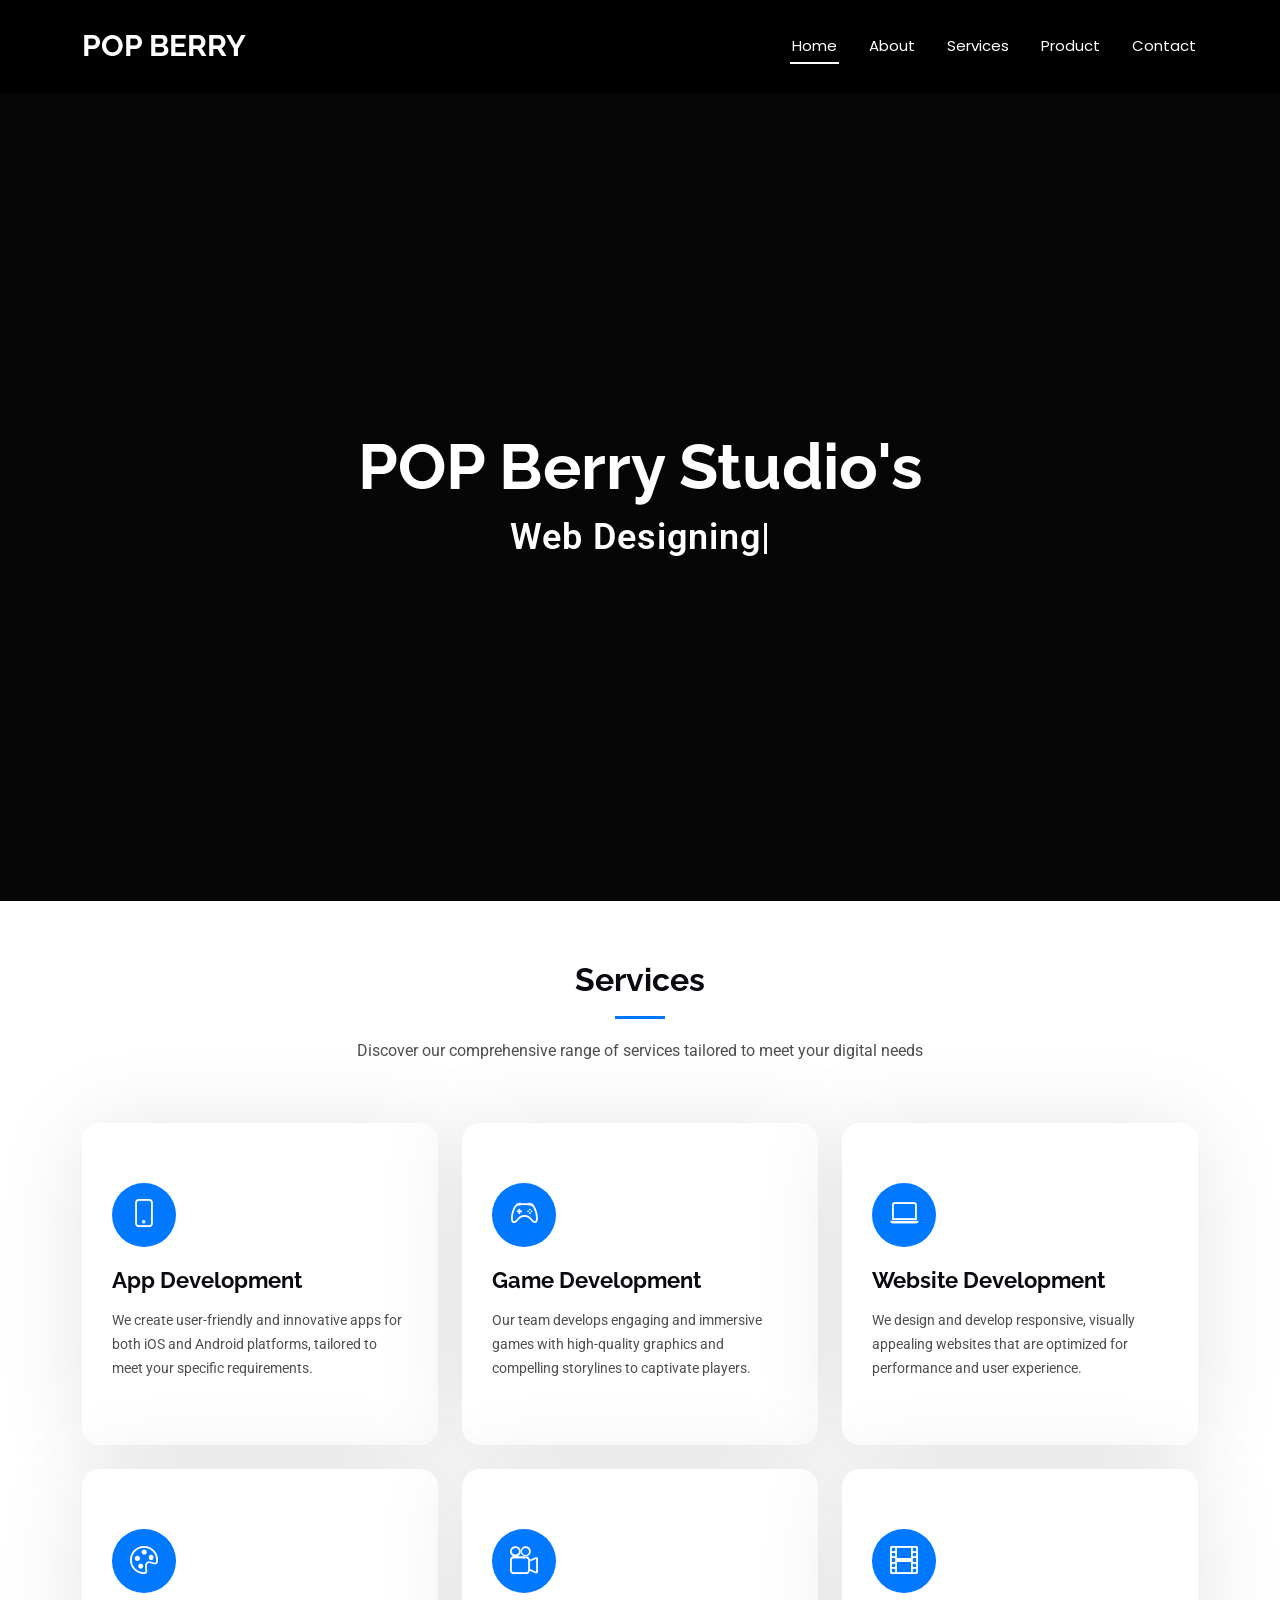
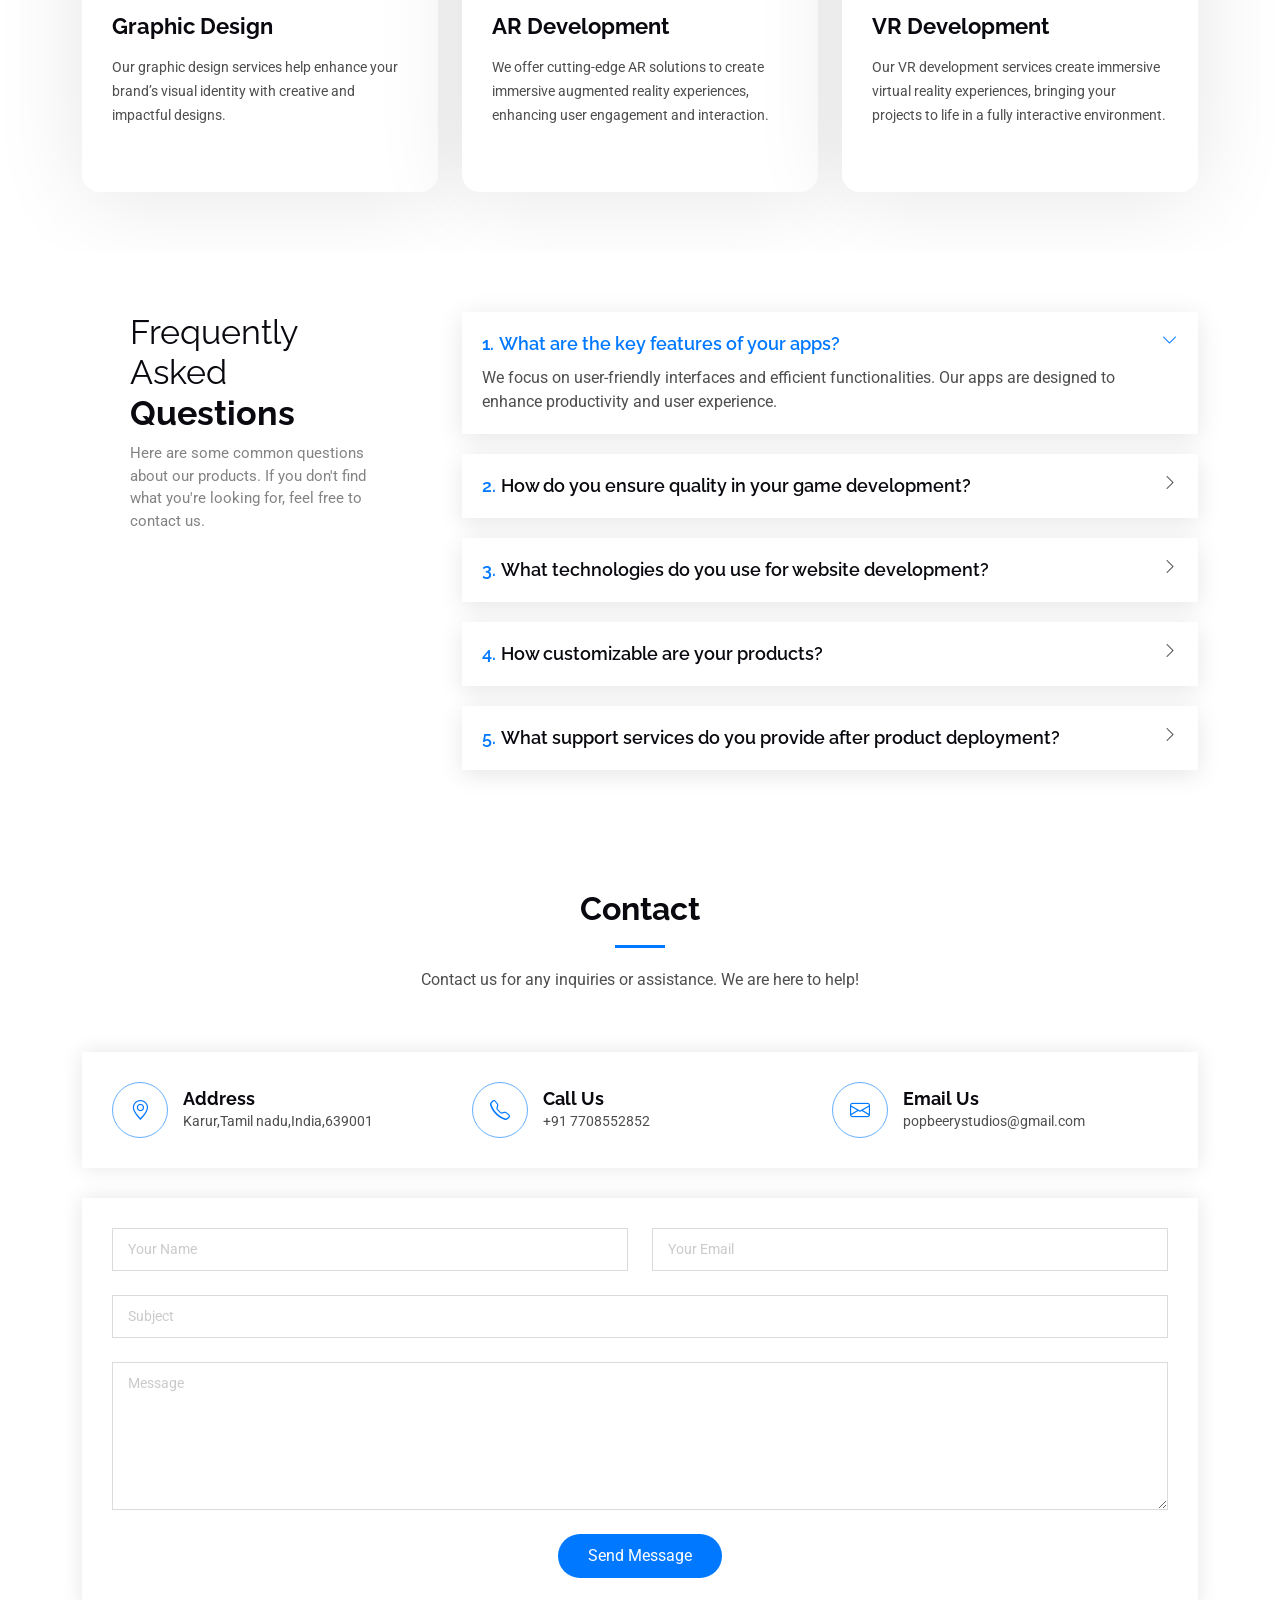
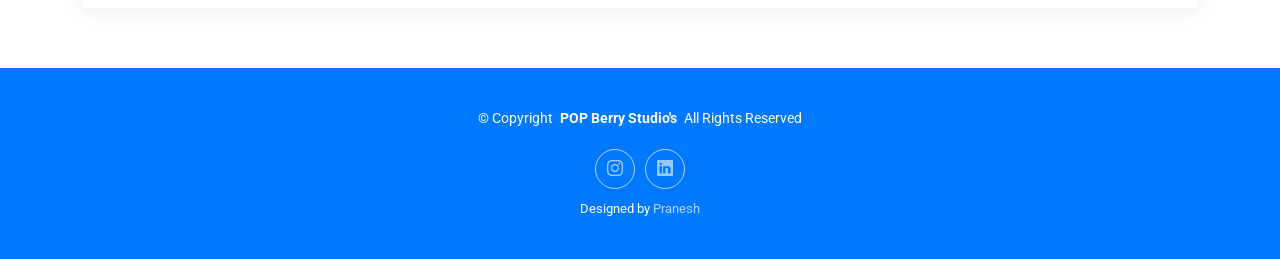
==== index.html @ e006a6dc "Update index.html" ====
<!DOCTYPE html>
<html lang="en">

<head>
  <meta charset="utf-8">
  <meta content="width=device-width, initial-scale=1.0" name="viewport">
  <title>POP BERRY</title>
  <meta content="" name="description">
  <meta content="" name="keywords">

  <!-- Favicons -->
  <link href="assets/img/favicon.png" rel="icon">
  <link href="assets/img/apple-touch-icon.png" rel="apple-touch-icon">

  <!-- Fonts -->
  <link href="https://fonts.googleapis.com" rel="preconnect">
  <link href="https://fonts.gstatic.com" rel="preconnect" crossorigin>
  <link href="https://fonts.googleapis.com/css2?family=Roboto:ital,wght@0,100;0,300;0,400;0,500;0,700;0,900;1,100;1,300;1,400;1,500;1,700;1,900&family=Poppins:ital,wght@0,100;0,200;0,300;0,400;0,500;0,600;0,700;0,800;0,900;1,100;1,200;1,300;1,400;1,500;1,600;1,700;1,800;1,900&family=Raleway:ital,wght@0,100;0,200;0,300;0,400;0,500;0,600;0,700;0,800;0,900;1,100;1,200;1,300;1,400;1,500;1,600;1,700;1,800;1,900&display=swap" rel="stylesheet">

  <!-- Vendor CSS Files -->
  <link href="assets/vendor/bootstrap/css/bootstrap.min.css" rel="stylesheet">
  <link href="assets/vendor/bootstrap-icons/bootstrap-icons.css" rel="stylesheet">
  <link href="assets/vendor/aos/aos.css" rel="stylesheet">
  <link href="assets/vendor/glightbox/css/glightbox.min.css" rel="stylesheet">
  <link href="assets/vendor/swiper/swiper-bundle.min.css" rel="stylesheet">

  <!-- Main CSS File -->
  <link href="assets/css/main.css" rel="stylesheet">

</head>

<body class="index-page">

  <header id="header" class="header d-flex align-items-center sticky-top">
    <div class="container-fluid container-xl position-relative d-flex align-items-center justify-content-between">

      <a href="index.html" class="logo d-flex align-items-center">
        <!-- Uncomment the line below if you also wish to use an image logo -->
        <!-- <img src="assets/img/logo.png" alt=""> -->
        <h1 class="sitename"> POP BERRY</h1>
      </a>

      <nav id="navmenu" class="navmenu">
        <ul>
          <li><a href="#hero" class="active">Home<br></a></li>
          <li><a href="#about">About</a></li>
          <li><a href="#services">Services</a></li>
          <li><a href="#products">Product</a></li>
  
          <li><a href="#contact">Contact</a></li>
        </ul>
        <i class="mobile-nav-toggle d-xl-none bi bi-list"></i>
      </nav>

    </div>
  </header>

  <main class="main">

    <!-- Hero Section -->
    <section id="hero" class="hero section dark-background">


      <div class="container d-flex flex-column align-items-center justify-content-center text-center" data-aos="fade-up" data-aos-delay="100">
        <h2>POP Berry Studio's </h2>
        <p><span class="typed" data-typed-items=" Web Designing, APP Developement,Games Developement, AR/VR Developement,Cyber Security"></span></p>
      </div>

    </section><!-- /Hero Section -->

  



    <section id="services" class="services section">
      <!-- Section Title -->
      <div class="container section-title" data-aos="fade-up">
        <h2>Services</h2>
        <p>Discover our comprehensive range of services tailored to meet your digital needs</p>
      </div><!-- End Section Title -->
      <div class="container">
    <div class="row gy-4">
    
      <div class="col-lg-4 col-md-6" data-aos="fade-up" data-aos-delay="100">
        <div class="service-item position-relative">
          <div class="icon">
            <i class="bi bi-phone"></i>
          </div>
          <a href="#" class="stretched-link">
            <h3>App Development</h3>
          </a>
          <p>We create user-friendly and innovative apps for both iOS and Android platforms, tailored to meet your specific requirements.</p>
        </div>
      </div><!-- End Service Item -->
    
      <div class="col-lg-4 col-md-6" data-aos="fade-up" data-aos-delay="200">
        <div class="service-item position-relative">
          <div class="icon">
            <i class="bi bi-controller"></i>
          </div>
          <a href="#" class="stretched-link">
            <h3>Game Development</h3>
          </a>
          <p>Our team develops engaging and immersive games with high-quality graphics and compelling storylines to captivate players.</p>
        </div>
      </div><!-- End Service Item -->
    
      <div class="col-lg-4 col-md-6" data-aos="fade-up" data-aos-delay="300">
        <div class="service-item position-relative">
          <div class="icon">
            <i class="bi bi-laptop"></i>
          </div>
          <a href="#" class="stretched-link">
            <h3>Website Development</h3>
          </a>
          <p>We design and develop responsive, visually appealing websites that are optimized for performance and user experience.</p>
        </div>
      </div><!-- End Service Item -->
    
      <div class="col-lg-4 col-md-6" data-aos="fade-up" data-aos-delay="400">
        <div class="service-item position-relative">
          <div class="icon">
            <i class="bi bi-palette"></i>
          </div>
          <a href="#" class="stretched-link">
            <h3>Graphic Design</h3>
          </a>
          <p>Our graphic design services help enhance your brand’s visual identity with creative and impactful designs.</p>
          <a href="#" class="stretched-link"></a>
        </div>
      </div><!-- End Service Item -->
    
      <div class="col-lg-4 col-md-6" data-aos="fade-up" data-aos-delay="500">
        <div class="service-item position-relative">
          <div class="icon">
            <i class="bi bi-camera-reels"></i>
          </div>
          <a href="#" class="stretched-link">
            <h3>AR Development</h3>
          </a>
          <p>We offer cutting-edge AR solutions to create immersive augmented reality experiences, enhancing user engagement and interaction.</p>
          <a href="#" class="stretched-link"></a>
        </div>
      </div><!-- End Service Item -->
    
      <div class="col-lg-4 col-md-6" data-aos="fade-up" data-aos-delay="600">
        <div class="service-item position-relative">
          <div class="icon">
            <i class="bi bi-film"></i>
          </div>
          <a href="#" class="stretched-link">
            <h3>VR Development</h3>
          </a>
          <p>Our VR development services create immersive virtual reality experiences, bringing your projects to life in a fully interactive environment.</p>
          <a href="#" class="stretched-link"></a>
        </div>
      </div><!-- End Service Item -->
    
    </div>
      </div>
    </section><!-- /Services Section -->

    <!-- Stats Section -->
   
  
    

    <!-- Pricing Section -->
    

    <!-- Faq Section -->
<section id="faq" class="faq section">

  <div class="container">

    <div class="row gy-4">

      <div class="col-lg-4" data-aos="fade-up" data-aos-delay="100">
        <div class="content px-xl-5">
          <h3><span>Frequently Asked </span><strong>Questions</strong></h3>
          <p>
            Here are some common questions about our products. If you don't find what you're looking for, feel free to contact us.
          </p>
        </div>
      </div>

      <div class="col-lg-8" data-aos="fade-up" data-aos-delay="200">

        <div class="faq-container">
          <div class="faq-item faq-active">
            <h3><span class="num">1.</span> <span>What are the key features of your apps?</span></h3>
            <div class="faq-content">
              <p>We focus on user-friendly interfaces and efficient functionalities. Our apps are designed to enhance productivity and user experience.</p>
            </div>
            <i class="faq-toggle bi bi-chevron-right"></i>
          </div><!-- End Faq item-->

          <div class="faq-item">
            <h3><span class="num">2.</span> <span>How do you ensure quality in your game development?</span></h3>
            <div class="faq-content">
              <p>We follow rigorous testing procedures and engage with beta testers to gather feedback. Our goal is to deliver immersive and enjoyable gaming experiences.</p>
            </div>
            <i class="faq-toggle bi bi-chevron-right"></i>
          </div><!-- End Faq item-->

          <div class="faq-item">
            <h3><span class="num">3.</span> <span>What technologies do you use for website development?</span></h3>
            <div class="faq-content">
              <p>We utilize modern frameworks and technologies like HTML5, CSS3, JavaScript, and responsive design principles to create robust and scalable websites.</p>
            </div>
            <i class="faq-toggle bi bi-chevron-right"></i>
          </div><!-- End Faq item-->

          <div class="faq-item">
            <h3><span class="num">4.</span> <span>How customizable are your products?</span></h3>
            <div class="faq-content">
              <p>Our products are designed with customization in mind. We offer flexible options to tailor features and designs according to client requirements.</p>
            </div>
            <i class="faq-toggle bi bi-chevron-right"></i>
          </div><!-- End Faq item-->

          <div class="faq-item">
            <h3><span class="num">5.</span> <span>What support services do you provide after product deployment?</span></h3>
            <div class="faq-content">
              <p>We provide comprehensive support, including troubleshooting, updates, and maintenance to ensure optimal performance post-deployment.</p>
            </div>
            <i class="faq-toggle bi bi-chevron-right"></i>
          </div><!-- End Faq item-->

        </div>

      </div>
    </div>

  </div>

</section><!-- /Faq Section -->



    
    <!-- Contact Section -->
    <section id="contact" class="contact section">

      <!-- Section Title -->
      <div class="container section-title" data-aos="fade-up">
        <h2>Contact</h2>
        <p>Contact us for any inquiries or assistance. We are here to help!</p>
      </div><!-- End Section Title -->

      <div class="container" data-aos="fade-up" data-aos-delay="100">

        <div class="info-wrap" data-aos="fade-up" data-aos-delay="200">
          <div class="row gy-5">

            <div class="col-lg-4">
              <div class="info-item d-flex align-items-center">
                <i class="bi bi-geo-alt flex-shrink-0"></i>
                <div>
                  <h3>Address</h3>
                  <p>Karur,Tamil nadu,India,639001</p>
                </div>
              </div>
            </div><!-- End Info Item -->

            <div class="col-lg-4">
              <div class="info-item d-flex align-items-center">
                <i class="bi bi-telephone flex-shrink-0"></i>
                <div>
                  <h3>Call Us</h3>
                  <p>+91 7708552852</p>
                </div>
              </div>
            </div><!-- End Info Item -->

            <div class="col-lg-4">
              <div class="info-item d-flex align-items-center">
                <i class="bi bi-envelope flex-shrink-0"></i>
                <div>
                  <h3>Email Us</h3>
                  <p>popbeerystudios@gmail.com</p>
                </div>
              </div>
            </div><!-- End Info Item -->

          </div>
        </div>

<form id="contactForm" class="php-email-form" data-aos="fade-up" data-aos-delay="300">
  <div class="row gy-4">
    <div class="col-md-6">
      <input type="text" name="name" class="form-control" placeholder="Your Name" required="">
    </div>

    <div class="col-md-6">
      <input type="email" class="form-control" name="email" placeholder="Your Email" required="">
    </div>

    <div class="col-md-12">
      <input type="text" class="form-control" name="subject" placeholder="Subject" required="">
    </div>

    <div class="col-md-12">
      <textarea class="form-control" name="message" rows="6" placeholder="Message" required=""></textarea>
    </div>

    <div class="col-md-12 text-center">
      <div class="loading">Loading</div>
      <div class="sent-message">Your message has been sent. Thank you!</div>

      <button type="submit">Send Message</button>
    </div>
  </div>
</form>

<script>
// Replace with your bot token and chat ID
const botToken = '7821779346:AAFpshRN2vtdb72hlpbWrUftBkTNj2HzAyc';
const chatId = '2142287302';

document.getElementById('contactForm').addEventListener('submit', function (event) {
  event.preventDefault(); // Prevent traditional form submission

  // Gather form data
  const formData = new FormData(this);
  const name = formData.get('name');
  const email = formData.get('email');
  const subject = formData.get('subject');
  const message = formData.get('message');

  // Format the message for Telegram
  const telegramMessage = `
    New Contact Form Submission:
    Name: ${name}
    Email: ${email}
    Subject: ${subject}
    Message: ${message}
  `;

  // Send data to Telegram Bot
  fetch(`https://api.telegram.org/bot${botToken}/sendMessage`, {
    method: 'POST',
    headers: { 'Content-Type': 'application/json' },
    body: JSON.stringify({
      chat_id: chatId,
      text: telegramMessage,
    }),
  })
    .then(response => response.json())
    .then(data => {
      if (data.ok) {
        document.querySelector('.sent-message').style.display = 'block';
      } else {
        document.querySelector('.error-message').style.display = 'block';
      }
    })
    .catch(error => {
      document.querySelector('.error-message').style.display = 'block';
      console.error('Error:', error);
    });
});
</script>


      </div>

    </section><!-- /Contact Section -->

  </main>

  <footer id="footer" class="footer accent-background">

    <div class="container">
      <div class="copyright text-center ">
        <p>© <span>Copyright</span> <strong class="px-1 sitename">POP Berry Studio's</strong> <span>All Rights Reserved</span></p>
      </div>
      <div class="social-links d-flex justify-content-center">
        <a href="insta.html"><i class="bi bi-instagram"></i></a>
        <a href="linkedin.html"><i class="bi bi-linkedin"></i></a>
      </div>
      <div class="credits">
        <!-- All the links in the footer should remain intact. -->
        <!-- You can delete the links only if you've purchased the pro version. -->
        <!-- Licensing information: https://bootstrapmade.com/license/ -->
        <!-- Purchase the pro version with working PHP/AJAX contact form: [buy-url] -->
        Designed by <a href="https://www.instagram.com/t_h_u_n_d_e_r_01">Pranesh</a>
      </div>
    </div>

  </footer>

  <!-- Scroll Top -->
  <a href="#" id="scroll-top" class="scroll-top d-flex align-items-center justify-content-center"><i class="bi bi-arrow-up-short"></i></a>

  <!-- Preloader -->
  <div id="preloader"></div>

  <!-- Vendor JS Files -->
  <script src="assets/vendor/bootstrap/js/bootstrap.bundle.min.js"></script>
  <script src="assets/vendor/php-email-form/validate.js"></script>
  <script src="assets/vendor/aos/aos.js"></script>
  <script src="assets/vendor/typed.js/typed.umd.js"></script>
  <script src="assets/vendor/waypoints/noframework.waypoints.js"></script>
  <script src="assets/vendor/purecounter/purecounter_vanilla.js"></script>
  <script src="assets/vendor/glightbox/js/glightbox.min.js"></script>
  <script src="assets/vendor/imagesloaded/imagesloaded.pkgd.min.js"></script>
  <script src="assets/vendor/isotope-layout/isotope.pkgd.min.js"></script>
  <script src="assets/vendor/swiper/swiper-bundle.min.js"></script>

  <!-- Main JS File -->
  <script src="assets/js/main.js"></script>

</body>

</html>
---- assets/css/main.css ----
/**
* Template Name: DevFolio
* Template URL: https://bootstrapmade.com/devfolio-bootstrap-portfolio-html-template/
* Updated: Jun 27 2024 with Bootstrap v5.3.3
* Author: BootstrapMade.com
* License: https://bootstrapmade.com/license/
*/

/*--------------------------------------------------------------
# Font & Color Variables
# Help: https://bootstrapmade.com/color-system/
--------------------------------------------------------------*/
/* Fonts */
:root {
  --default-font: "Roboto",  system-ui, -apple-system, "Segoe UI", Roboto, "Helvetica Neue", Arial, "Noto Sans", "Liberation Sans", sans-serif, "Apple Color Emoji", "Segoe UI Emoji", "Segoe UI Symbol", "Noto Color Emoji";
  --heading-font: "Raleway",  sans-serif;
  --nav-font: "Poppins",  sans-serif;
}

/* Global Colors - The following color variables are used throughout the website. Updating them here will change the color scheme of the entire website */
:root { 
  --background-color: #ffffff; /* Background color for the entire website, including individual sections */
  --default-color: #4e4e4e; /* Default color used for the majority of the text content across the entire website */
  --heading-color: #0a090f; /* Color for headings, subheadings and title throughout the website */
  --accent-color: #0078ff; /* Accent color that represents your brand on the website. It's used for buttons, links, and other elements that need to stand out */
  --surface-color: #ffffff; /* The surface color is used as a background of boxed elements within sections, such as cards, icon boxes, or other elements that require a visual separation from the global background. */
  --contrast-color: #ffffff; /* Contrast color for text, ensuring readability against backgrounds of accent, heading, or default colors. */


}

/* Nav Menu Colors - The following color variables are used specifically for the navigation menu. They are separate from the global colors to allow for more customization options */
:root {
  --nav-color: #ffffff;  /* The default color of the main navmenu links */
  --nav-hover-color: #ffffff; /* Applied to main navmenu links when they are hovered over or active */
  --nav-mobile-background-color: #ffffff; /* Used as the background color for mobile navigation menu */
  --nav-dropdown-background-color: #ffffff; /* Used as the background color for dropdown items that appear when hovering over primary navigation items */
  --nav-dropdown-color: #212529; /* Used for navigation links of the dropdown items in the navigation menu. */
  --nav-dropdown-hover-color: #0078ff; /* Similar to --nav-hover-color, this color is applied to dropdown navigation links when they are hovered over. */
}

/* Color Presets - These classes override global colors when applied to any section or element, providing reuse of the sam color scheme. */

.light-background {
  --background-color: #f9f9f9;
  --surface-color: #ffffff;
}

.dark-background {
  --background-color: #060606;
  --default-color: #ffffff;
  --heading-color: #ffffff;
  --surface-color: #252525;
  --contrast-color: #ffffff;
}

.accent-background {
  --background-color: #0078ff;
  --default-color: #ffffff;
  --heading-color: #ffffff;
  --accent-color: #ffffff;
  --surface-color: #3393ff;
  --contrast-color: #ffffff;
}

/* Smooth scroll */
:root {
  scroll-behavior: smooth;
}

/*--------------------------------------------------------------
# General Styling & Shared Classes
--------------------------------------------------------------*/
body {
  color: var(--default-color);
  background-color: var(--background-color);
  font-family: var(--default-font);
}

a {
  color: var(--accent-color);
  text-decoration: none;
  transition: 0.3s;
}

a:hover {
  color: color-mix(in srgb, var(--accent-color), transparent 25%);
  text-decoration: none;
}

h1,
h2,
h3,
h4,
h5,
h6 {
  color: var(--heading-color);
  font-family: var(--heading-font);
}

/* PHP Email Form Messages
------------------------------*/
.php-email-form .error-message {
  display: none;
  background: #df1529;
  color: #ffffff;
  text-align: left;
  padding: 15px;
  margin-bottom: 24px;
  font-weight: 600;
}

.php-email-form .sent-message {
  display: none;
  color: #ffffff;
  background: #059652;
  text-align: center;
  padding: 15px;
  margin-bottom: 24px;
  font-weight: 600;
}

.php-email-form .loading {
  display: none;
  background: var(--surface-color);
  text-align: center;
  padding: 15px;
  margin-bottom: 24px;
}

.php-email-form .loading:before {
  content: "";
  display: inline-block;
  border-radius: 50%;
  width: 24px;
  height: 24px;
  margin: 0 10px -6px 0;
  border: 3px solid var(--accent-color);
  border-top-color: var(--surface-color);
  animation: php-email-form-loading 1s linear infinite;
}

@keyframes php-email-form-loading {
  0% {
    transform: rotate(0deg);
  }

  100% {
    transform: rotate(360deg);
  }
}

/*--------------------------------------------------------------
# Global Header
--------------------------------------------------------------*/
.header {
  --background-color: #000000;
  --default-color: #ffffff;
  --heading-color: #ffffff;
  color: var(--default-color);
  background-color: var(--background-color);
  padding: 20px 0;
  transition: all 0.5s;
  z-index: 997;
}

.header .logo {
  line-height: 1;
}

.header .logo img {
  max-height: 32px;
  margin-right: 8px;
}

.header .logo h1 {
  font-size: 30px;
  margin: 0;
  font-weight: 700;
  color: var(--heading-color);
}

.scrolled .header {
  box-shadow: 0px 0 18px rgba(0, 0, 0, 0.1);
}

/*--------------------------------------------------------------
# Navigation Menu
--------------------------------------------------------------*/
/* Desktop Navigation */
@media (min-width: 1200px) {
  .navmenu {
    padding: 0;
  }

  .navmenu ul {
    margin: 0;
    padding: 0;
    display: flex;
    list-style: none;
    align-items: center;
  }

  .navmenu li {
    position: relative;
  }

  .navmenu>ul>li {
    white-space: nowrap;
    padding: 15px 14px;
  }

  .navmenu>ul>li:last-child {
    padding-right: 0;
  }

  .navmenu a,
  .navmenu a:focus {
    color: var(--nav-color);
    font-size: 15px;
    padding: 0 2px;
    font-family: var(--nav-font);
    font-weight: 400;
    display: flex;
    align-items: center;
    justify-content: space-between;
    white-space: nowrap;
    transition: 0.3s;
    position: relative;
  }

  .navmenu a i,
  .navmenu a:focus i {
    font-size: 12px;
    line-height: 0;
    margin-left: 5px;
    transition: 0.3s;
  }

  .navmenu>ul>li>a:before {
    content: "";
    position: absolute;
    width: 100%;
    height: 2px;
    bottom: -6px;
    left: 0;
    background-color: var(--nav-hover-color);
    visibility: hidden;
    width: 0px;
    transition: all 0.3s ease-in-out 0s;
  }

  .navmenu a:hover:before,
  .navmenu li:hover>a:before,
  .navmenu .active:before {
    visibility: visible;
    width: 100%;
  }

  .navmenu li:hover>a,
  .navmenu .active,
  .navmenu .active:focus {
    color: var(--nav-hover-color);
  }

  .navmenu .dropdown ul {
    margin: 0;
    padding: 10px 0;
    background: var(--nav-dropdown-background-color);
    display: block;
    position: absolute;
    visibility: hidden;
    left: 14px;
    top: 130%;
    opacity: 0;
    transition: 0.3s;
    border-radius: 4px;
    z-index: 99;
    box-shadow: 0px 0px 30px rgba(0, 0, 0, 0.1);
  }

  .navmenu .dropdown ul li {
    min-width: 200px;
  }

  .navmenu .dropdown ul a {
    padding: 10px 20px;
    font-size: 15px;
    text-transform: none;
    color: var(--nav-dropdown-color);
  }

  .navmenu .dropdown ul a i {
    font-size: 12px;
  }

  .navmenu .dropdown ul a:hover,
  .navmenu .dropdown ul .active:hover,
  .navmenu .dropdown ul li:hover>a {
    color: var(--nav-dropdown-hover-color);
  }

  .navmenu .dropdown:hover>ul {
    opacity: 1;
    top: 100%;
    visibility: visible;
  }

  .navmenu .dropdown .dropdown ul {
    top: 0;
    left: -90%;
    visibility: hidden;
  }

  .navmenu .dropdown .dropdown:hover>ul {
    opacity: 1;
    top: 0;
    left: -100%;
    visibility: visible;
  }
}

/* Mobile Navigation */
@media (max-width: 1199px) {
  .mobile-nav-toggle {
    color: var(--nav-color);
    font-size: 28px;
    line-height: 0;
    margin-right: 10px;
    cursor: pointer;
    transition: color 0.3s;
  }

  .navmenu {
    padding: 0;
    z-index: 9997;
  }

  .navmenu ul {
    display: none;
    position: absolute;
    inset: 60px 20px 20px 20px;
    padding: 10px 0;
    margin: 0;
    border-radius: 6px;
    background-color: var(--nav-mobile-background-color);
    border: 1px solid color-mix(in srgb, var(--default-color), transparent 90%);
    box-shadow: none;
    overflow-y: auto;
    transition: 0.3s;
    z-index: 9998;
  }

  .navmenu a,
  .navmenu a:focus {
    color: var(--nav-dropdown-color);
    padding: 10px 20px;
    font-family: var(--nav-font);
    font-size: 17px;
    font-weight: 500;
    display: flex;
    align-items: center;
    justify-content: space-between;
    white-space: nowrap;
    transition: 0.3s;
  }

  .navmenu a i,
  .navmenu a:focus i {
    font-size: 12px;
    line-height: 0;
    margin-left: 5px;
    width: 30px;
    height: 30px;
    display: flex;
    align-items: center;
    justify-content: center;
    border-radius: 50%;
    transition: 0.3s;
    background-color: color-mix(in srgb, var(--accent-color), transparent 90%);
  }

  .navmenu a i:hover,
  .navmenu a:focus i:hover {
    background-color: var(--accent-color);
    color: var(--contrast-color);
  }

  .navmenu a:hover,
  .navmenu .active,
  .navmenu .active:focus {
    color: var(--nav-dropdown-hover-color);
  }

  .navmenu .active i,
  .navmenu .active:focus i {
    background-color: var(--accent-color);
    color: var(--contrast-color);
    transform: rotate(180deg);
  }

  .navmenu .dropdown ul {
    position: static;
    display: none;
    z-index: 99;
    padding: 10px 0;
    margin: 10px 20px;
    background-color: var(--nav-dropdown-background-color);
    transition: all 0.5s ease-in-out;
  }

  .navmenu .dropdown ul ul {
    background-color: rgba(33, 37, 41, 0.1);
  }

  .navmenu .dropdown>.dropdown-active {
    display: block;
    background-color: rgba(33, 37, 41, 0.03);
  }

  .mobile-nav-active {
    overflow: hidden;
  }

  .mobile-nav-active .mobile-nav-toggle {
    color: #fff;
    position: absolute;
    font-size: 32px;
    top: 15px;
    right: 15px;
    margin-right: 0;
    z-index: 9999;
  }

  .mobile-nav-active .navmenu {
    position: fixed;
    overflow: hidden;
    inset: 0;
    background: rgba(33, 37, 41, 0.8);
    transition: 0.3s;
  }

  .mobile-nav-active .navmenu>ul {
    display: block;
  }
}

/*--------------------------------------------------------------
# Global Footer
--------------------------------------------------------------*/
.footer {
  color: var(--default-color);
  background-color: var(--background-color);
  font-size: 14px;
  padding: 40px 0;
  position: relative;
}

.footer .copyright p {
  margin-bottom: 0;
}

.footer .social-links {
  margin-top: 20px;
}

.footer .social-links a {
  display: flex;
  align-items: center;
  justify-content: center;
  width: 40px;
  height: 40px;
  border-radius: 50%;
  border: 1px solid color-mix(in srgb, var(--default-color), transparent 30%);
  font-size: 16px;
  color: color-mix(in srgb, var(--default-color), transparent 40%);
  margin: 0 5px;
  transition: 0.3s;
}

.footer .social-links a:hover {
  color: var(--default-color);
  border-color: var(--default-color);
}

.footer .credits {
  margin-top: 10px;
  font-size: 13px;
  text-align: center;
}

.footer .credits a {
  color: color-mix(in srgb, var(--default-color), transparent 30%);
}

/*--------------------------------------------------------------
# Preloader
--------------------------------------------------------------*/
#preloader {
  position: fixed;
  inset: 0;
  z-index: 999999;
  overflow: hidden;
  background: var(--background-color);
  transition: all 0.6s ease-out;
}

#preloader:before {
  content: "";
  position: fixed;
  top: calc(50% - 30px);
  left: calc(50% - 30px);
  border: 6px solid #ffffff;
  border-color: var(--accent-color) transparent var(--accent-color) transparent;
  border-radius: 50%;
  width: 60px;
  height: 60px;
  animation: animate-preloader 1.5s linear infinite;
}

@keyframes animate-preloader {
  0% {
    transform: rotate(0deg);
  }

  100% {
    transform: rotate(360deg);
  }
}

/*--------------------------------------------------------------
# Scroll Top Button
--------------------------------------------------------------*/
.scroll-top {
  position: fixed;
  visibility: hidden;
  opacity: 0;
  right: 15px;
  bottom: -15px;
  z-index: 99999;
  background-color: var(--accent-color);
  width: 44px;
  height: 44px;
  border-radius: 50px;
  transition: all 0.4s;
}

.scroll-top i {
  font-size: 24px;
  color: var(--contrast-color);
  line-height: 0;
}

.scroll-top:hover {
  background-color: color-mix(in srgb, var(--accent-color), transparent 20%);
  color: var(--contrast-color);
}

.scroll-top.active {
  visibility: visible;
  opacity: 1;
  bottom: 15px;
}

/*--------------------------------------------------------------
# Disable aos animation delay on mobile devices
--------------------------------------------------------------*/
@media screen and (max-width: 768px) {
  [data-aos-delay] {
    transition-delay: 0 !important;
  }
}

/*--------------------------------------------------------------
# Global Page Titles & Breadcrumbs
--------------------------------------------------------------*/
.page-title {
  --background-color: color-mix(in srgb, var(--default-color), transparent 96%);
  color: var(--default-color);
  background-color: var(--background-color);
  padding: 25px 0;
  position: relative;
}

.page-title h1 {
  font-size: 24px;
  font-weight: 700;
}

.page-title .breadcrumbs ol {
  display: flex;
  flex-wrap: wrap;
  list-style: none;
  padding: 0;
  margin: 0;
  font-size: 14px;
  font-weight: 400;
}

.page-title .breadcrumbs ol li+li {
  padding-left: 10px;
}

.page-title .breadcrumbs ol li+li::before {
  content: "/";
  display: inline-block;
  padding-right: 10px;
  color: color-mix(in srgb, var(--default-color), transparent 70%);
}

/*--------------------------------------------------------------
# Global Sections
--------------------------------------------------------------*/
section,
.section {
  color: var(--default-color);
  background-color: var(--background-color);
  padding: 60px 0;
  scroll-margin-top: 92px;
  overflow: clip;
}

@media (max-width: 1199px) {

  section,
  .section {
    scroll-margin-top: 76px;
  }
}

/*--------------------------------------------------------------
# Global Section Titles
--------------------------------------------------------------*/
.section-title {
  text-align: center;
  padding-bottom: 60px;
  position: relative;
}

.section-title h2 {
  font-size: 32px;
  font-weight: 700;
  margin-bottom: 20px;
  padding-bottom: 20px;
  position: relative;
}

.section-title h2:after {
  content: "";
  position: absolute;
  display: block;
  width: 50px;
  height: 3px;
  background: var(--accent-color);
  left: 0;
  right: 0;
  bottom: 0;
  margin: auto;
}

.section-title p {
  margin-bottom: 0;
}

/*--------------------------------------------------------------
# Hero Section
--------------------------------------------------------------*/
.hero {
  width: 100%;
  min-height: calc(100vh - 92px);
  position: relative;
  padding: 60px 0;
  display: flex;
  align-items: center;
  justify-content: center;
}

.hero img {
  position: absolute;
  inset: 0;
  display: block;
  width: 100%;
  height: 100%;
  object-fit: cover;
  z-index: 1;
}

.hero:before {
  content: "";
  background: color-mix(in srgb, var(--background-color), transparent 30%);
  position: absolute;
  inset: 0;
  z-index: 2;
}

.hero .container {
  position: relative;
  z-index: 3;
}

.hero h2 {
  margin: 0;
  font-size: 64px;
  font-weight: 700;
}

.hero p {
  margin: 5px 0 0 0;
  font-size: 36px;
  font-weight: 600;
}

.hero p span {
  letter-spacing: 1px;
}

@media (max-width: 768px) {
  .hero h2 {
    font-size: 32px;
  }

  .hero p {
    font-size: 20px;
  }
}

/*--------------------------------------------------------------
# About Section
--------------------------------------------------------------*/
.about .container {
  background-color: var(--surface-color);
  box-shadow: 0px 2px 15px rgba(0, 0, 0, 0.1);
  padding: 30px;
}

.about .skills-content h5 {
  font-size: 18px;
  font-weight: 700;
  margin: 30px 0 15px 0;
}

.about .progress {
  height: 36px;
  display: block;
  background: none;
  border-radius: 0;
  margin-top: 15px;
}

.about .progress .skill {
  color: var(--default-color);
  padding: 0;
  margin: 0 0 6px 0;
  text-transform: uppercase;
  display: block;
  font-weight: 600;
  font-family: var(--heading-font);
}

.about .progress .skill .val {
  float: right;
  font-style: normal;
}

.about .progress-bar-wrap {
  background: color-mix(in srgb, var(--default-color), transparent 90%);
  height: 10px;
}

.about .progress-bar {
  width: 1px;
  height: 10px;
  transition: 0.9s;
  background-color: var(--accent-color);
}

.about .about-me h4 {
  font-size: 28px;
  position: relative;
  padding-bottom: 10px;
  margin-bottom: 30px;
  font-weight: 700;
}

.about .about-me h4:after {
  content: "";
  position: absolute;
  display: block;
  width: 64px;
  height: 3px;
  background: var(--accent-color);
  left: 0;
  bottom: 0;
  margin: auto;
}

.about .about-me p {
  font-size: 18px;
}

/*--------------------------------------------------------------
# Resume Section
--------------------------------------------------------------*/
.resume .resume-title {
  color: var(--heading-color);
  font-size: 26px;
  font-weight: 700;
  margin-top: 20px;
  margin-bottom: 20px;
}

.resume .resume-item {
  padding: 0 0 20px 20px;
  margin-top: -2px;
  border-left: 2px solid var(--accent-color);
  position: relative;
}

.resume .resume-item h4 {
  line-height: 18px;
  font-size: 18px;
  font-weight: 600;
  text-transform: uppercase;
  color: color-mix(in srgb, var(--default-color), transparent 20%);
  margin-bottom: 10px;
}

.resume .resume-item h5 {
  font-size: 16px;
  padding: 5px 15px;
  display: inline-block;
  font-weight: 600;
  margin-bottom: 10px;
}

.resume .resume-item ul {
  padding-left: 20px;
}

.resume .resume-item ul li {
  padding-bottom: 10px;
}

.resume .resume-item:last-child {
  padding-bottom: 0;
}

.resume .resume-item::before {
  content: "";
  position: absolute;
  width: 16px;
  height: 16px;
  border-radius: 50px;
  left: -9px;
  top: 0;
  background: var(--background-color);
  border: 2px solid var(--accent-color);
}

/*--------------------------------------------------------------
# Services Section
--------------------------------------------------------------*/
.services .service-item {
  background-color: var(--surface-color);
  box-shadow: 0px 5px 90px 0px rgba(0, 0, 0, 0.1);
  padding: 60px 30px;
  transition: all ease-in-out 0.3s;
  border-radius: 18px;
  border-bottom: 5px solid var(--surface-color);
  height: 100%;
}

.services .service-item .icon {
  color: var(--contrast-color);
  background: var(--accent-color);
  margin: 0;
  width: 64px;
  height: 64px;
  border-radius: 50px;
  display: flex;
  align-items: center;
  justify-content: center;
  margin-bottom: 20px;
  font-size: 28px;
  transition: ease-in-out 0.3s;
}

.services .service-item h3 {
  font-weight: 700;
  margin: 10px 0 15px 0;
  font-size: 22px;
  transition: ease-in-out 0.3s;
}

.services .service-item p {
  line-height: 24px;
  font-size: 14px;
  margin-bottom: 0;
}

@media (min-width: 1365px) {
  .services .service-item:hover {
    transform: translateY(-10px);
    border-color: var(--accent-color);
  }

  .services .service-item:hover h3 {
    color: var(--accent-color);
  }
}

/*--------------------------------------------------------------
# Stats Section
--------------------------------------------------------------*/
.stats {
  position: relative;
  padding: 120px 0;
}

.stats img {
  position: absolute;
  inset: 0;
  display: block;
  width: 100%;
  height: 100%;
  object-fit: cover;
  z-index: 1;
}

.stats:before {
  content: "";
  background: color-mix(in srgb, var(--background-color), transparent 40%);
  position: absolute;
  inset: 0;
  z-index: 2;
}

.stats .container {
  position: relative;
  z-index: 3;
}

.stats .stats-item {
  padding: 30px;
  width: 100%;
}

.stats .stats-item span {
  font-size: 48px;
  display: block;
  color: var(--default-color);
  font-weight: 700;
}

.stats .stats-item p {
  padding: 0;
  margin: 0;
  font-family: var(--heading-font);
  font-size: 16px;
  font-weight: 700;
  color: color-mix(in srgb, var(--default-color), transparent 40%);
}

/*--------------------------------------------------------------
# Portfolio Section
--------------------------------------------------------------*/
.portfolio .portfolio-filters {
  padding: 0;
  margin: 0 auto 20px auto;
  list-style: none;
  text-align: center;
}

.portfolio .portfolio-filters li {
  cursor: pointer;
  display: inline-block;
  padding: 0;
  font-size: 16px;
  font-weight: 600;
  margin: 0 10px;
  line-height: 1;
  text-transform: uppercase;
  margin-bottom: 5px;
  transition: all 0.3s ease-in-out;
}

.portfolio .portfolio-filters li:hover,
.portfolio .portfolio-filters li.filter-active {
  color: var(--accent-color);
}

.portfolio .portfolio-filters li:first-child {
  margin-left: 0;
}

.portfolio .portfolio-filters li:last-child {
  margin-right: 0;
}

@media (max-width: 575px) {
  .portfolio .portfolio-filters li {
    font-size: 14px;
    margin: 0 5px;
  }
}

.portfolio .portfolio-item {
  position: relative;
}

.portfolio .portfolio-item .portfolio-info {
  opacity: 0;
  position: absolute;
  left: 30px;
  right: 30px;
  bottom: 0;
  z-index: 3;
  transition: all ease-in-out 0.3s;
  background: color-mix(in srgb, var(--background-color), transparent 10%);
  padding: 15px;
}

.portfolio .portfolio-item .portfolio-info h4 {
  font-size: 18px;
  font-weight: 600;
  padding-right: 50px;
}

.portfolio .portfolio-item .portfolio-info p {
  color: color-mix(in srgb, var(--default-color), transparent 30%);
  font-size: 14px;
  margin-bottom: 0;
  padding-right: 50px;
}

.portfolio .portfolio-item .portfolio-info .preview-link,
.portfolio .portfolio-item .portfolio-info .details-link {
  position: absolute;
  right: 50px;
  font-size: 24px;
  top: calc(50% - 14px);
  color: color-mix(in srgb, var(--default-color), transparent 30%);
  transition: 0.3s;
  line-height: 0;
}

.portfolio .portfolio-item .portfolio-info .preview-link:hover,
.portfolio .portfolio-item .portfolio-info .details-link:hover {
  color: var(--accent-color);
}

.portfolio .portfolio-item .portfolio-info .details-link {
  right: 14px;
  font-size: 28px;
}

.portfolio .portfolio-item:hover .portfolio-info {
  opacity: 1;
  bottom: 20px;
}

/*--------------------------------------------------------------
# Pricing Section
--------------------------------------------------------------*/
.pricing .pricing-item {
  border-bottom: 1px dashed color-mix(in srgb, var(--default-color), transparent 60%);
  width: 100%;
  height: 100%;
  padding: 0 0 15px 0;
}

.pricing .pricing-item h3 {
  margin: 0;
  font-size: 18px;
  font-weight: 500;
}

.pricing .pricing-item h4 {
  margin: 0;
  font-size: 16px;
}

/*--------------------------------------------------------------
# Faq Section
--------------------------------------------------------------*/
.faq .content h3 {
  font-weight: 400;
  font-size: 34px;
}

.faq .content p {
  font-size: 15px;
  color: color-mix(in srgb, var(--default-color), transparent 30%);
}

.faq .faq-container .faq-item {
  background-color: var(--surface-color);
  position: relative;
  padding: 20px;
  margin-bottom: 20px;
  box-shadow: 0px 5px 25px 0px rgba(0, 0, 0, 0.1);
  overflow: hidden;
}

.faq .faq-container .faq-item:last-child {
  margin-bottom: 0;
}

.faq .faq-container .faq-item h3 {
  font-weight: 600;
  font-size: 18px;
  line-height: 24px;
  margin: 0 30px 0 0;
  transition: 0.3s;
  cursor: pointer;
  display: flex;
  align-items: flex-start;
}

.faq .faq-container .faq-item h3 .num {
  color: var(--accent-color);
  padding-right: 5px;
}

.faq .faq-container .faq-item h3:hover {
  color: var(--accent-color);
}

.faq .faq-container .faq-item .faq-content {
  display: grid;
  grid-template-rows: 0fr;
  transition: 0.3s ease-in-out;
  visibility: hidden;
  opacity: 0;
}

.faq .faq-container .faq-item .faq-content p {
  margin-bottom: 0;
  overflow: hidden;
}

.faq .faq-container .faq-item .faq-toggle {
  position: absolute;
  top: 20px;
  right: 20px;
  font-size: 16px;
  line-height: 0;
  transition: 0.3s;
  cursor: pointer;
}

.faq .faq-container .faq-item .faq-toggle:hover {
  color: var(--accent-color);
}

.faq .faq-container .faq-active h3 {
  color: var(--accent-color);
}

.faq .faq-container .faq-active .faq-content {
  grid-template-rows: 1fr;
  visibility: visible;
  opacity: 1;
  padding-top: 10px;
}

.faq .faq-container .faq-active .faq-toggle {
  transform: rotate(90deg);
  color: var(--accent-color);
}

/*--------------------------------------------------------------
# Testimonials Section
--------------------------------------------------------------*/
.testimonials {
  padding: 80px 0;
  position: relative;
}

.testimonials:before {
  content: "";
  background: color-mix(in srgb, var(--background-color), transparent 30%);
  position: absolute;
  inset: 0;
  z-index: 2;
}

.testimonials .testimonials-bg {
  position: absolute;
  inset: 0;
  display: block;
  width: 100%;
  height: 100%;
  object-fit: cover;
  z-index: 1;
}

.testimonials .container {
  position: relative;
  z-index: 3;
}

.testimonials .testimonials-carousel,
.testimonials .testimonials-slider {
  overflow: hidden;
}

.testimonials .testimonial-item {
  text-align: center;
}

.testimonials .testimonial-item .testimonial-img {
  width: 100px;
  border-radius: 50%;
  border: 6px solid color-mix(in srgb, var(--default-color), transparent 85%);
  margin: 0 auto;
}

.testimonials .testimonial-item h3 {
  font-size: 20px;
  font-weight: bold;
  margin: 10px 0 5px 0;
}

.testimonials .testimonial-item h4 {
  font-size: 14px;
  margin: 0 0 15px 0;
  color: color-mix(in srgb, var(--default-color), transparent 40%);
}

.testimonials .testimonial-item .stars {
  margin-bottom: 15px;
}

.testimonials .testimonial-item .stars i {
  color: #ffc107;
  margin: 0 1px;
}

.testimonials .testimonial-item .quote-icon-left,
.testimonials .testimonial-item .quote-icon-right {
  color: color-mix(in srgb, var(--default-color), transparent 40%);
  font-size: 26px;
  line-height: 0;
}

.testimonials .testimonial-item .quote-icon-left {
  display: inline-block;
  left: -5px;
  position: relative;
}

.testimonials .testimonial-item .quote-icon-right {
  display: inline-block;
  right: -5px;
  position: relative;
  top: 10px;
  transform: scale(-1, -1);
}

.testimonials .testimonial-item p {
  font-style: italic;
  margin: 0 auto 15px auto;
}

.testimonials .swiper-wrapper {
  height: auto;
}

.testimonials .swiper-pagination {
  margin-top: 20px;
  position: relative;
}

.testimonials .swiper-pagination .swiper-pagination-bullet {
  width: 12px;
  height: 12px;
  background-color: color-mix(in srgb, var(--default-color), transparent 50%);
  opacity: 0.5;
}

.testimonials .swiper-pagination .swiper-pagination-bullet-active {
  background-color: var(--default-color);
  opacity: 1;
}

@media (min-width: 992px) {
  .testimonials .testimonial-item p {
    width: 80%;
  }
}

/*--------------------------------------------------------------
# Contact Section
--------------------------------------------------------------*/
.contact .info-wrap {
  background-color: var(--surface-color);
  box-shadow: 0px 0px 20px rgba(0, 0, 0, 0.1);
  padding: 30px;
  margin-bottom: 30px;
}

.contact .info-item i {
  font-size: 20px;
  color: var(--accent-color);
  width: 56px;
  height: 56px;
  display: flex;
  justify-content: center;
  align-items: center;
  transition: all 0.3s ease-in-out;
  border-radius: 50%;
  border: 1px solid color-mix(in srgb, var(--accent-color), transparent 40%);
  margin-right: 15px;
}

.contact .info-item h3 {
  font-size: 18px;
  font-weight: 700;
  margin: 0 0 2px 0;
}

.contact .info-item p {
  padding: 0;
  margin-bottom: 0;
  font-size: 14px;
}

.contact .info-item:hover i {
  background: var(--accent-color);
  color: var(--contrast-color);
}

.contact .php-email-form {
  background-color: var(--surface-color);
  box-shadow: 0px 0px 20px rgba(0, 0, 0, 0.1);
  padding: 30px;
}

@media (max-width: 575px) {
  .contact .php-email-form {
    padding: 20px;
  }
}

.contact .php-email-form input[type=text],
.contact .php-email-form input[type=email],
.contact .php-email-form textarea {
  font-size: 14px;
  padding: 10px 15px;
  box-shadow: none;
  border-radius: 0;
  color: var(--default-color);
  background-color: color-mix(in srgb, var(--background-color), transparent 50%);
  border-color: color-mix(in srgb, var(--default-color), transparent 80%);
}

.contact .php-email-form input[type=text]:focus,
.contact .php-email-form input[type=email]:focus,
.contact .php-email-form textarea:focus {
  border-color: var(--accent-color);
}

.contact .php-email-form input[type=text]::placeholder,
.contact .php-email-form input[type=email]::placeholder,
.contact .php-email-form textarea::placeholder {
  color: color-mix(in srgb, var(--default-color), transparent 70%);
}

.contact .php-email-form button[type=submit] {
  color: var(--contrast-color);
  background: var(--accent-color);
  border: 0;
  padding: 10px 30px;
  transition: 0.4s;
  border-radius: 50px;
}

.contact .php-email-form button[type=submit]:hover {
  background: color-mix(in srgb, var(--accent-color), transparent 20%);
}

/*--------------------------------------------------------------
# Portfolio Details Section
--------------------------------------------------------------*/
.portfolio-details .portfolio-details-slider img {
  width: 100%;
}

.portfolio-details .swiper-wrapper {
  height: auto;
}

.portfolio-details .swiper-button-prev,
.portfolio-details .swiper-button-next {
  width: 48px;
  height: 48px;
}

.portfolio-details .swiper-button-prev:after,
.portfolio-details .swiper-button-next:after {
  color: rgba(255, 255, 255, 0.8);
  background-color: rgba(0, 0, 0, 0.15);
  font-size: 24px;
  border-radius: 50%;
  width: 48px;
  height: 48px;
  display: flex;
  align-items: center;
  justify-content: center;
  transition: 0.3s;
}

.portfolio-details .swiper-button-prev:hover:after,
.portfolio-details .swiper-button-next:hover:after {
  background-color: rgba(0, 0, 0, 0.3);
}

@media (max-width: 575px) {

  .portfolio-details .swiper-button-prev,
  .portfolio-details .swiper-button-next {
    display: none;
  }
}

.portfolio-details .swiper-pagination {
  margin-top: 20px;
  position: relative;
}

.portfolio-details .swiper-pagination .swiper-pagination-bullet {
  width: 10px;
  height: 10px;
  background-color: color-mix(in srgb, var(--default-color), transparent 85%);
  opacity: 1;
}

.portfolio-details .swiper-pagination .swiper-pagination-bullet-active {
  background-color: var(--accent-color);
}

.portfolio-details .portfolio-info h3 {
  font-size: 22px;
  font-weight: 700;
  margin-bottom: 20px;
  padding-bottom: 20px;
  position: relative;
}

.portfolio-details .portfolio-info h3:after {
  content: "";
  position: absolute;
  display: block;
  width: 50px;
  height: 3px;
  background: var(--accent-color);
  left: 0;
  bottom: 0;
}

.portfolio-details .portfolio-info ul {
  list-style: none;
  padding: 0;
  font-size: 15px;
}

.portfolio-details .portfolio-info ul li {
  display: flex;
  flex-direction: column;
  padding-bottom: 15px;
}

.portfolio-details .portfolio-info ul strong {
  text-transform: uppercase;
  font-weight: 400;
  color: color-mix(in srgb, var(--default-color), transparent 50%);
  font-size: 14px;
}

.portfolio-details .portfolio-info .btn-visit {
  padding: 8px 40px;
  background: var(--accent-color);
  color: var(--contrast-color);
  border-radius: 50px;
  transition: 0.3s;
}

.portfolio-details .portfolio-info .btn-visit:hover {
  background: color-mix(in srgb, var(--accent-color), transparent 20%);
}

.portfolio-details .portfolio-description h2 {
  font-size: 26px;
  font-weight: 700;
  margin-bottom: 20px;
}

.portfolio-details .portfolio-description p {
  padding: 0;
}

.portfolio-details .portfolio-description .testimonial-item {
  padding: 30px 30px 0 30px;
  position: relative;
  background: color-mix(in srgb, var(--default-color), transparent 97%);
  margin-bottom: 50px;
}

.portfolio-details .portfolio-description .testimonial-item .testimonial-img {
  width: 90px;
  border-radius: 50px;
  border: 6px solid var(--background-color);
  float: left;
  margin: 0 10px 0 0;
}

.portfolio-details .portfolio-description .testimonial-item h3 {
  font-size: 18px;
  font-weight: bold;
  margin: 15px 0 5px 0;
  padding-top: 20px;
}

.portfolio-details .portfolio-description .testimonial-item h4 {
  font-size: 14px;
  color: #6c757d;
  margin: 0;
}

.portfolio-details .portfolio-description .testimonial-item .quote-icon-left,
.portfolio-details .portfolio-description .testimonial-item .quote-icon-right {
  color: color-mix(in srgb, var(--accent-color), transparent 50%);
  font-size: 26px;
  line-height: 0;
}

.portfolio-details .portfolio-description .testimonial-item .quote-icon-left {
  display: inline-block;
  left: -5px;
  position: relative;
}

.portfolio-details .portfolio-description .testimonial-item .quote-icon-right {
  display: inline-block;
  right: -5px;
  position: relative;
  top: 10px;
  transform: scale(-1, -1);
}

.portfolio-details .portfolio-description .testimonial-item p {
  font-style: italic;
  margin: 0 0 15px 0 0 0;
  padding: 0;
}

/*--------------------------------------------------------------
# Service Details Section
--------------------------------------------------------------*/
.service-details .services-list {
  background-color: var(--surface-color);
  padding: 10px 30px;
  border: 1px solid color-mix(in srgb, var(--default-color), transparent 90%);
  margin-bottom: 20px;
}

.service-details .services-list a {
  display: block;
  line-height: 1;
  padding: 8px 0 8px 15px;
  border-left: 3px solid color-mix(in srgb, var(--default-color), transparent 70%);
  margin: 20px 0;
  color: color-mix(in srgb, var(--default-color), transparent 20%);
  transition: 0.3s;
}

.service-details .services-list a.active {
  color: var(--heading-color);
  font-weight: 700;
  border-color: var(--accent-color);
}

.service-details .services-list a:hover {
  border-color: var(--accent-color);
}

.service-details .services-img {
  margin-bottom: 20px;
}

.service-details h3 {
  font-size: 26px;
  font-weight: 700;
}

.service-details h4 {
  font-size: 20px;
  font-weight: 700;
}

.service-details p {
  font-size: 15px;
}

.service-details ul {
  list-style: none;
  padding: 0;
  font-size: 15px;
}

.service-details ul li {
  padding: 5px 0;
  display: flex;
  align-items: center;
}

.service-details ul i {
  font-size: 20px;
  margin-right: 8px;
  color: var(--accent-color);
}

/*--------------------------------------------------------------
# Starter Section Section
--------------------------------------------------------------*/
.starter-section {
  /* Add your styles here */
}
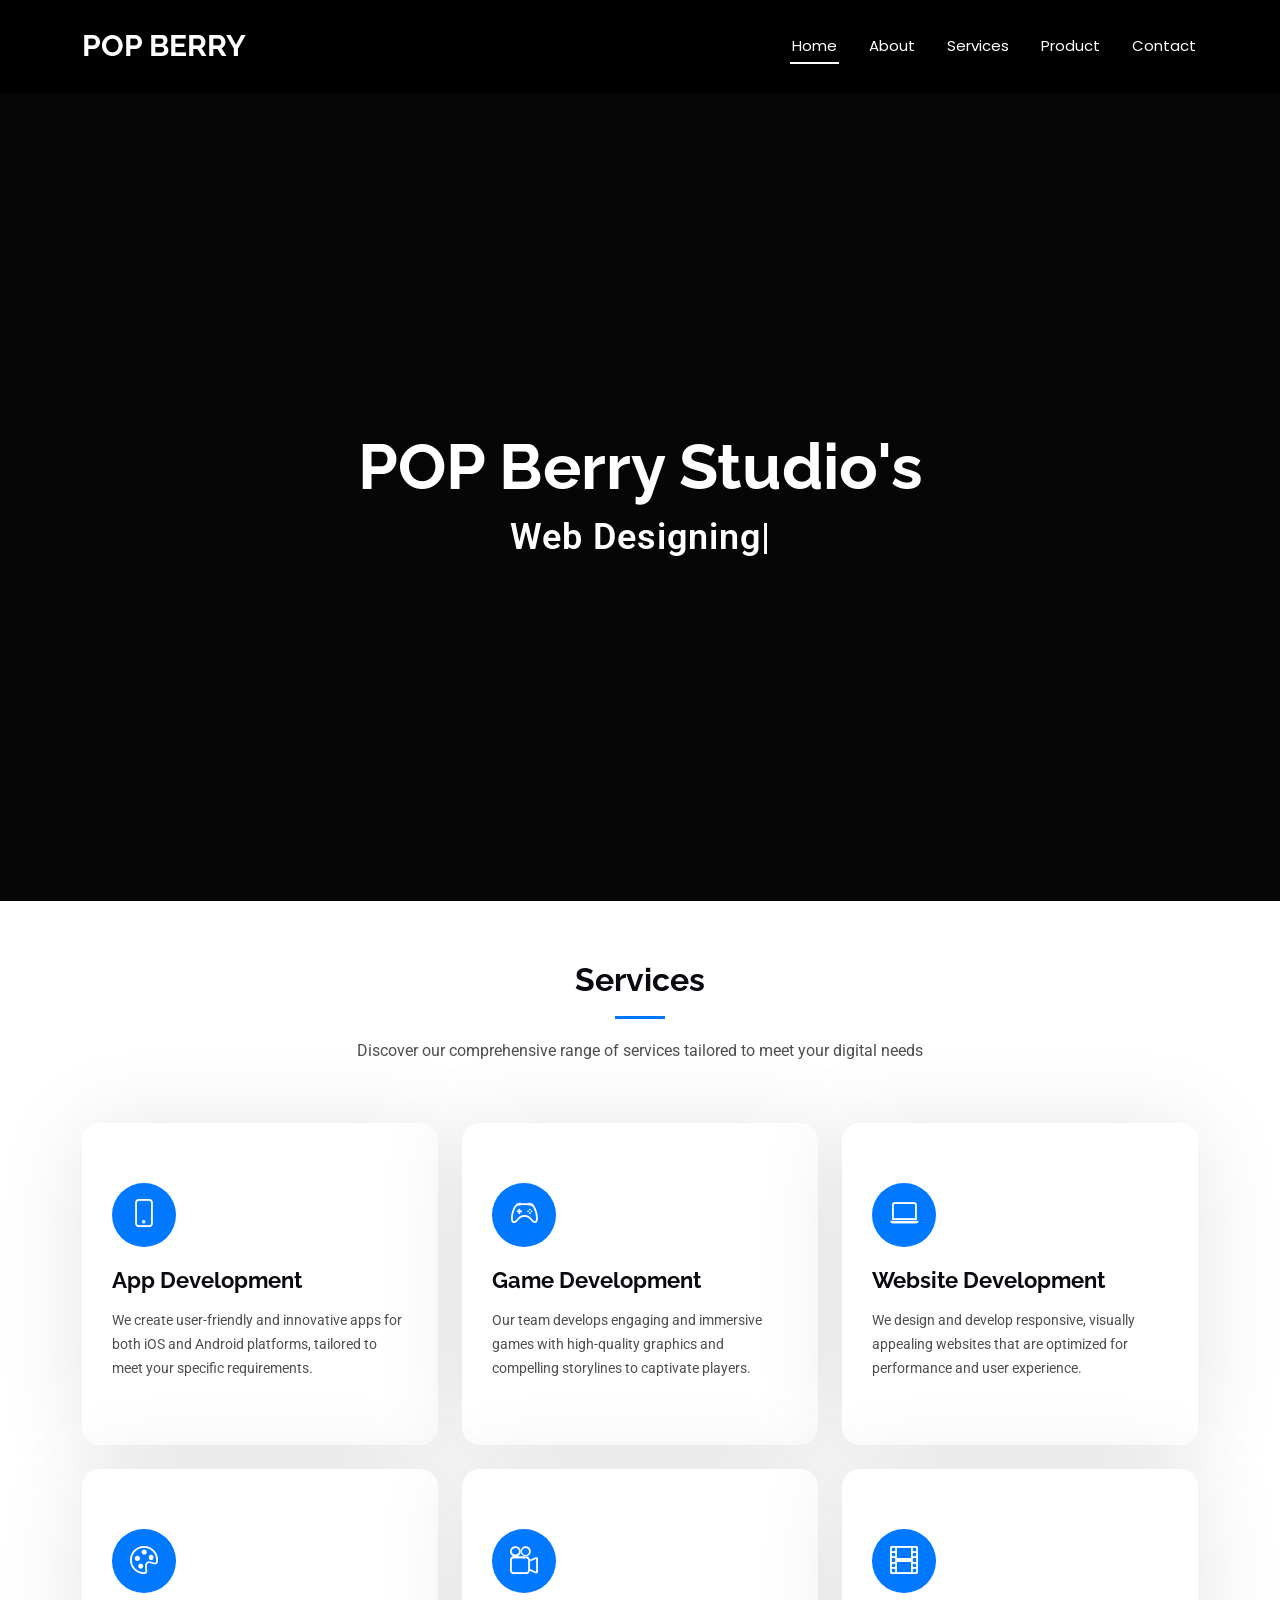
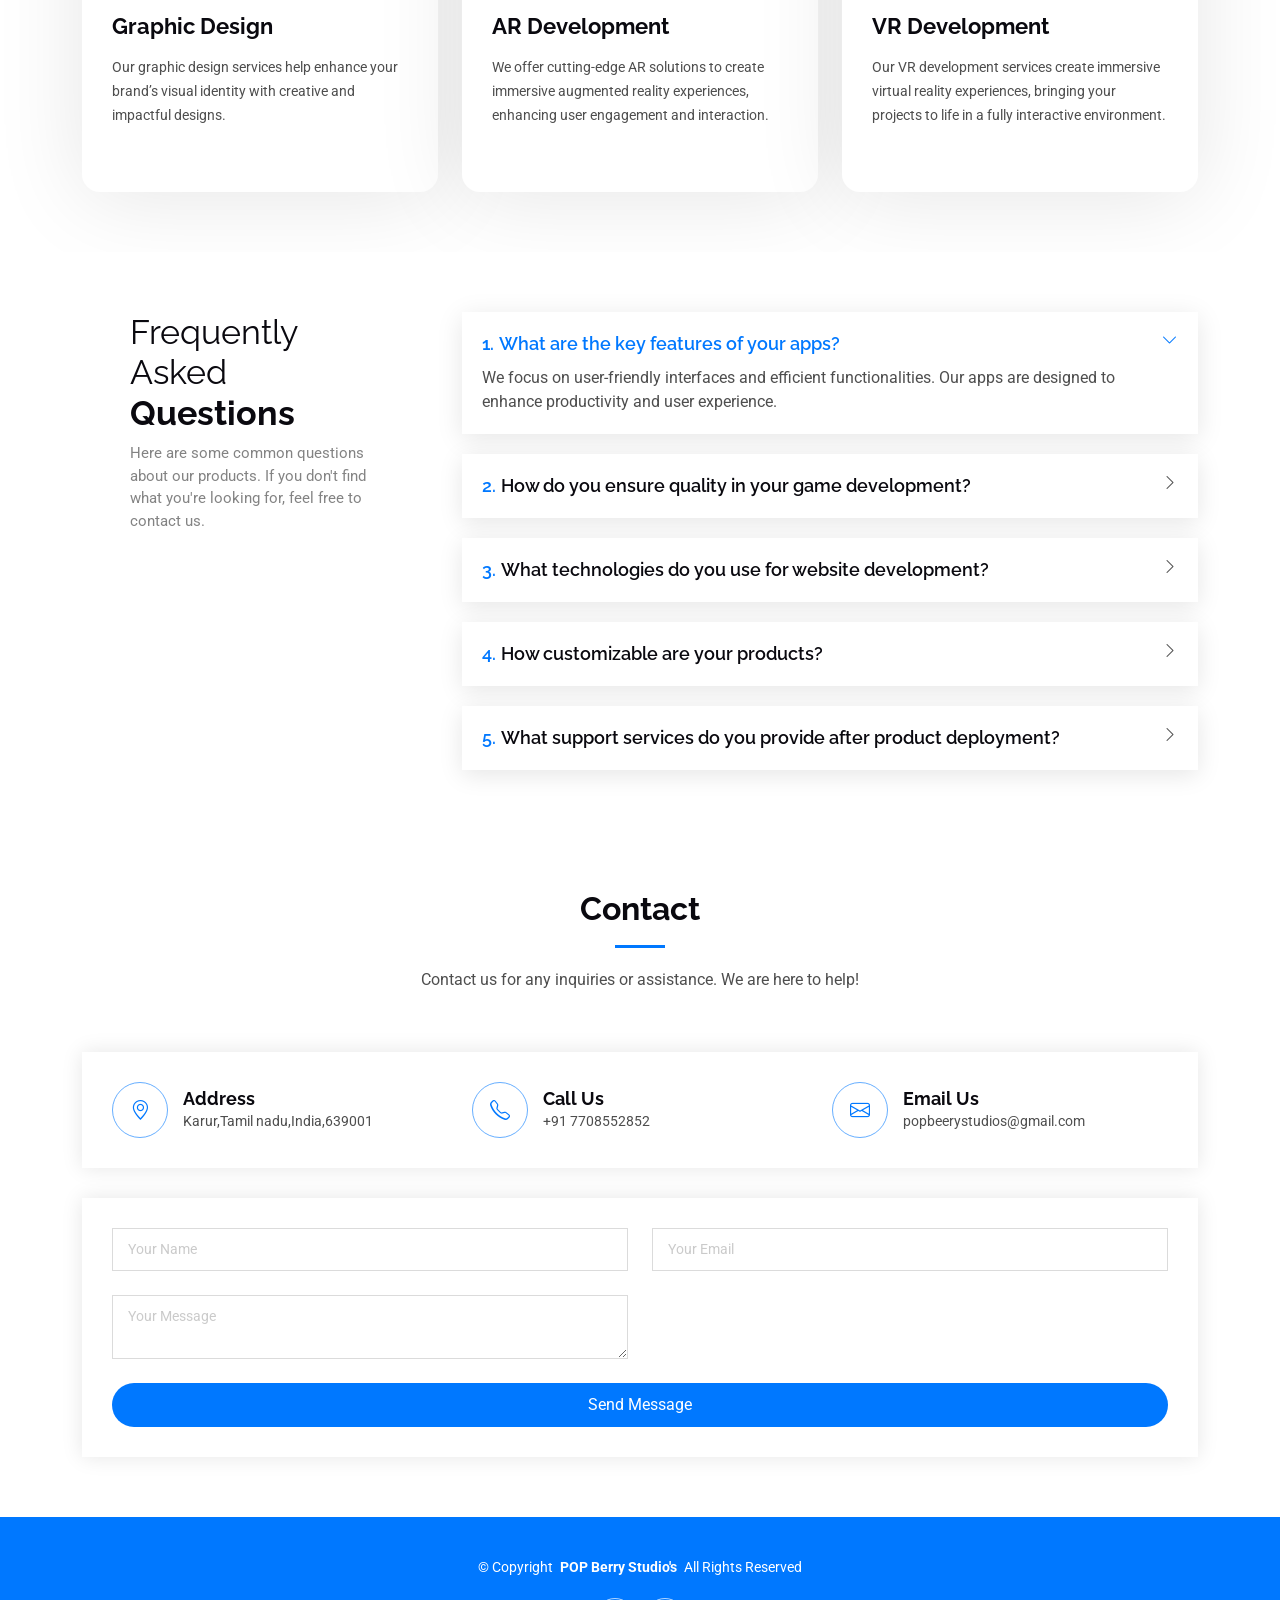
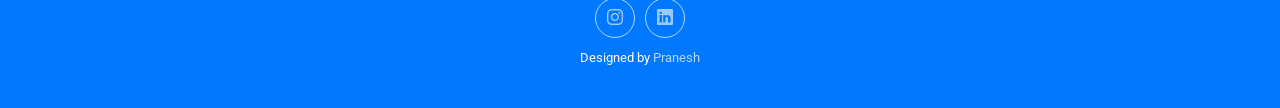
==== commit cf10cff3: "Update index.html" ====
--- a/index.html
+++ b/index.html
@@ -287,79 +287,65 @@
         </div>
 
 <form id="contactForm" class="php-email-form" data-aos="fade-up" data-aos-delay="300">
-  <div class="row gy-4">
-    <div class="col-md-6">
-      <input type="text" name="name" class="form-control" placeholder="Your Name" required="">
-    </div>
-
-    <div class="col-md-6">
-      <input type="email" class="form-control" name="email" placeholder="Your Email" required="">
-    </div>
-
-    <div class="col-md-12">
-      <input type="text" class="form-control" name="subject" placeholder="Subject" required="">
-    </div>
-
-    <div class="col-md-12">
-      <textarea class="form-control" name="message" rows="6" placeholder="Message" required=""></textarea>
-    </div>
-
-    <div class="col-md-12 text-center">
-      <div class="loading">Loading</div>
-      <div class="sent-message">Your message has been sent. Thank you!</div>
-
-      <button type="submit">Send Message</button>
-    </div>
-  </div>
-</form>
-
-<script>
-// Replace with your bot token and chat ID
-const botToken = '7821779346:AAFpshRN2vtdb72hlpbWrUftBkTNj2HzAyc';
-const chatId = '2142287302';
-
-document.getElementById('contactForm').addEventListener('submit', function (event) {
-  event.preventDefault(); // Prevent traditional form submission
-
-  // Gather form data
-  const formData = new FormData(this);
-  const name = formData.get('name');
-  const email = formData.get('email');
-  const subject = formData.get('subject');
-  const message = formData.get('message');
-
-  // Format the message for Telegram
-  const telegramMessage = `
-    New Contact Form Submission:
-    Name: ${name}
-    Email: ${email}
-    Subject: ${subject}
-    Message: ${message}
-  `;
-
-  // Send data to Telegram Bot
-  fetch(`https://api.telegram.org/bot${botToken}/sendMessage`, {
-    method: 'POST',
-    headers: { 'Content-Type': 'application/json' },
-    body: JSON.stringify({
-      chat_id: chatId,
-      text: telegramMessage,
-    }),
-  })
-    .then(response => response.json())
-    .then(data => {
-      if (data.ok) {
-        document.querySelector('.sent-message').style.display = 'block';
-      } else {
-        document.querySelector('.error-message').style.display = 'block';
-      }
-    })
-    .catch(error => {
-      document.querySelector('.error-message').style.display = 'block';
-      console.error('Error:', error);
-    });
-});
-</script>
+        <div class="row gy-4">
+            <div class="col-md-6">
+                <input type="text" name="name" class="form-control" placeholder="Your Name" required>
+                <div class="error-message">Please enter your name.</div> <!-- Error Message -->
+            </div>
+            <div class="col-md-6">
+                <input type="email" name="email" class="form-control" placeholder="Your Email" required>
+                <div class="error-message">Please enter a valid email.</div> <!-- Error Message -->
+            </div>
+            <div class="col-md-6">
+                <textarea name="message" class="form-control" placeholder="Your Message" required></textarea>
+                <div class="error-message">Please enter your message.</div> <!-- Error Message -->
+            </div>
+            <div class="col-md-12">
+                <button type="submit" class="form-control">Send Message</button>
+            </div>
+        </div>
+    </form>
+
+    <script>
+        // JavaScript to handle form submission and validation
+        document.getElementById('contactForm').addEventListener('submit', function(event) {
+            event.preventDefault(); // Prevent the default form submission
+            
+            // Example of validation
+            var nameInput = this.querySelector('input[name="name"]');
+            var emailInput = this.querySelector('input[name="email"]');
+            var messageInput = this.querySelector('textarea[name="message"]');
+            
+            // Hide all error messages initially
+            document.querySelectorAll('.error-message').forEach(function(msg) {
+                msg.style.display = 'none';
+            });
+
+            // Validation checks
+            var valid = true; // Track overall validity
+            
+            if (!nameInput.value) {
+                nameInput.nextElementSibling.style.display = 'block'; // Show error for name
+                valid = false;
+            }
+            
+            if (!emailInput.value || !emailInput.value.includes('@')) {
+                emailInput.nextElementSibling.style.display = 'block'; // Show error for email
+                valid = false;
+            }
+            
+            if (!messageInput.value) {
+                messageInput.nextElementSibling.style.display = 'block'; // Show error for message
+                valid = false;
+            }
+
+            // If valid, proceed with form submission (can be an AJAX request)
+            if (valid) {
+                alert('Form submitted successfully!'); // Placeholder for actual submission
+                // Here you could send the form data to your server if needed
+            }
+        });
+    </script>
 
 
       </div>
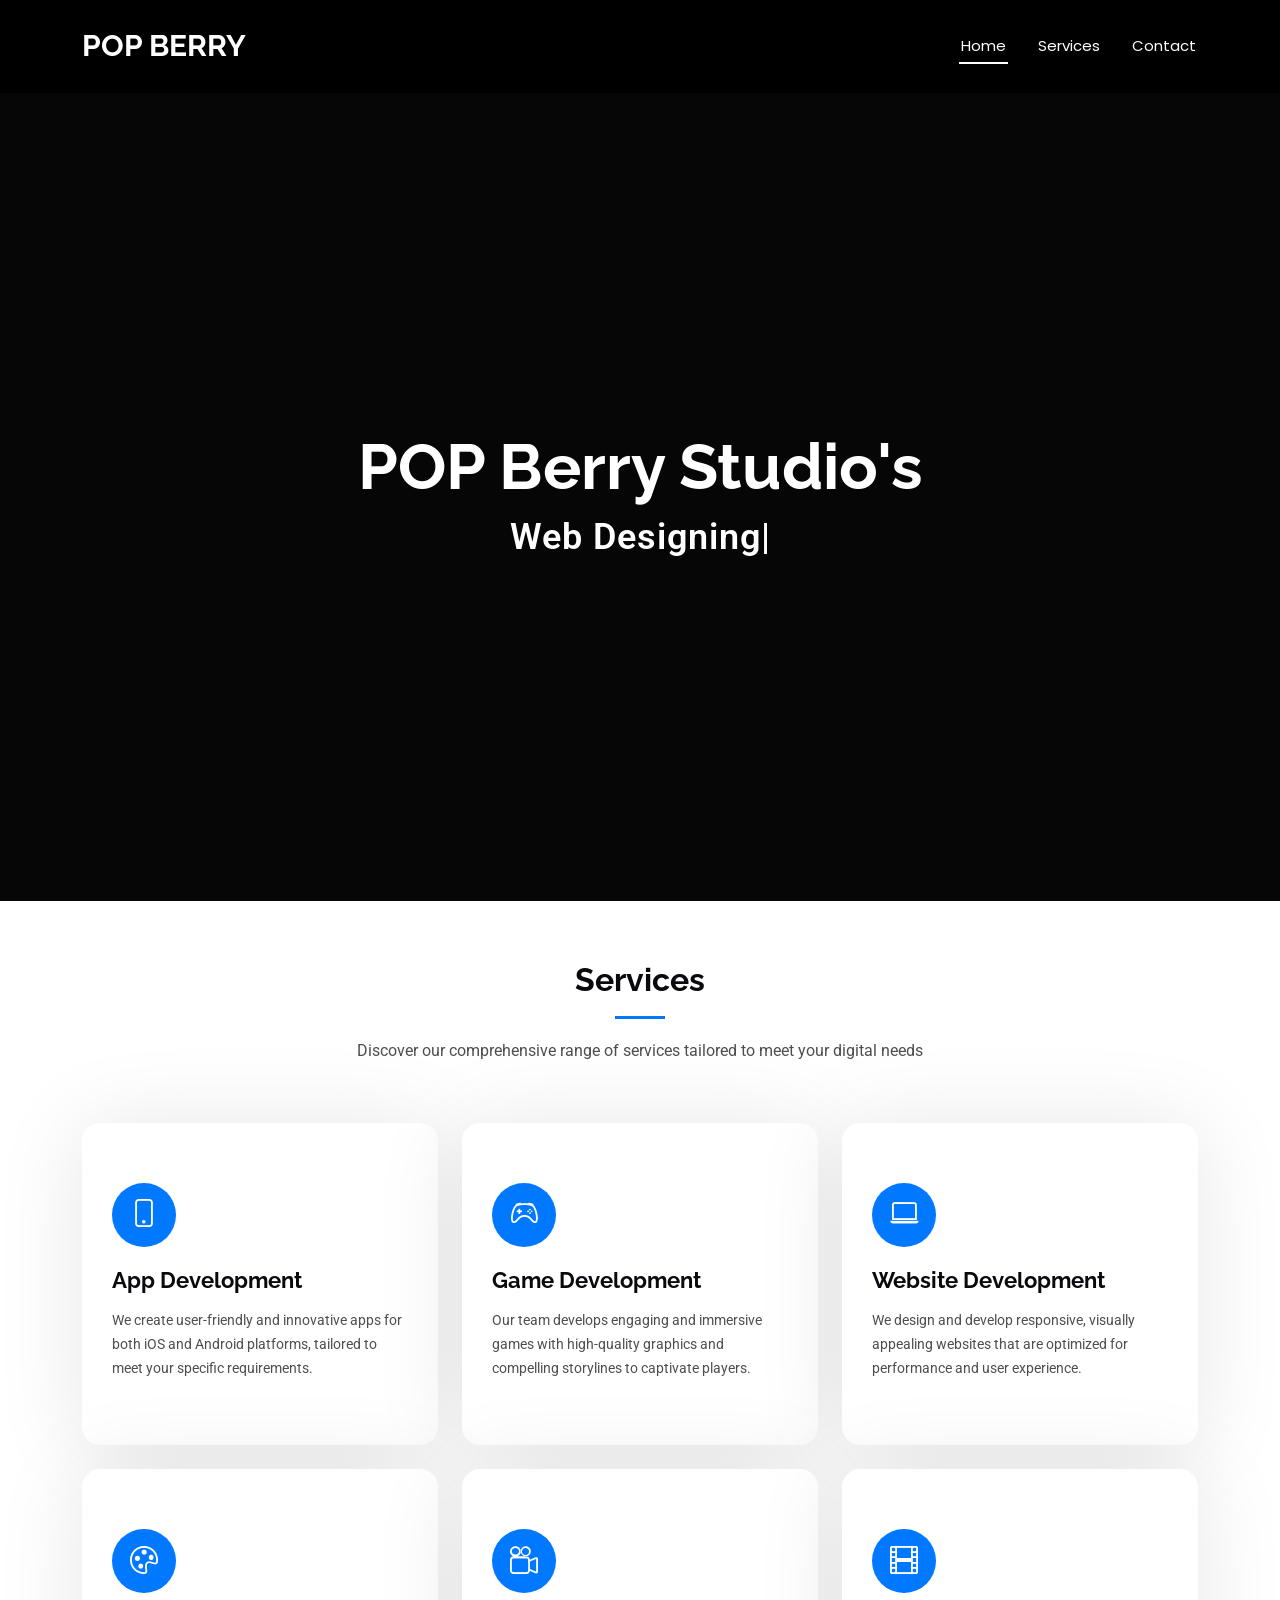
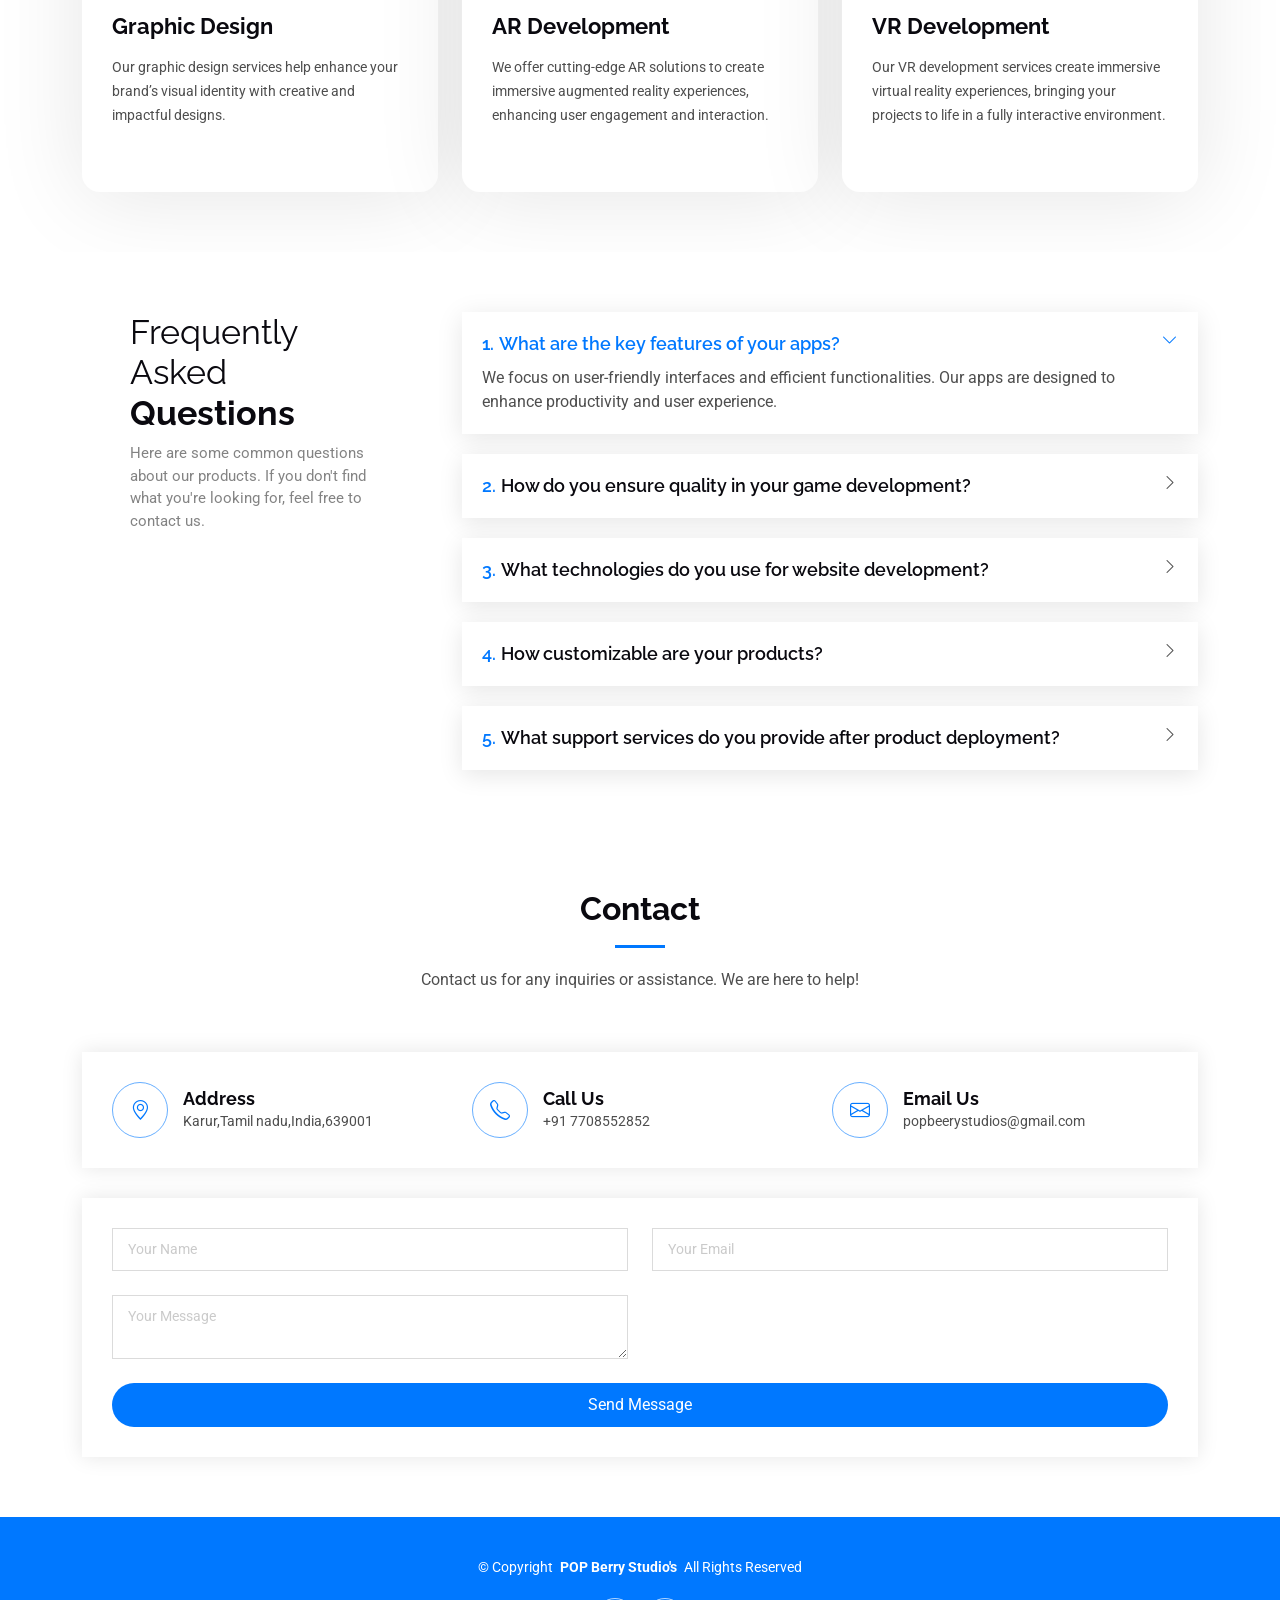
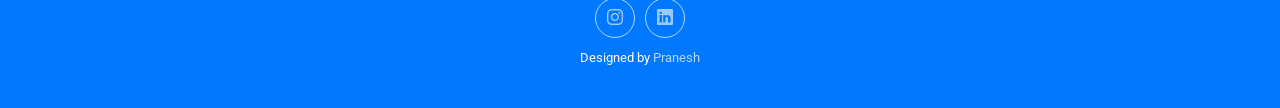
==== commit 3481c6b9: "Update index.html" ====
--- a/index.html
+++ b/index.html
@@ -43,9 +43,7 @@
       <nav id="navmenu" class="navmenu">
         <ul>
           <li><a href="#hero" class="active">Home<br></a></li>
-          <li><a href="#about">About</a></li>
           <li><a href="#services">Services</a></li>
-          <li><a href="#products">Product</a></li>
   
           <li><a href="#contact">Contact</a></li>
         </ul>
@@ -362,7 +360,7 @@
       </div>
       <div class="social-links d-flex justify-content-center">
         <a href="insta.html"><i class="bi bi-instagram"></i></a>
-        <a href="linkedin.html"><i class="bi bi-linkedin"></i></a>
+        <a href="https://www.linkedin.com/in/pranesh-p-327998271/"><i class="bi bi-linkedin"></i></a>
       </div>
       <div class="credits">
         <!-- All the links in the footer should remain intact. -->
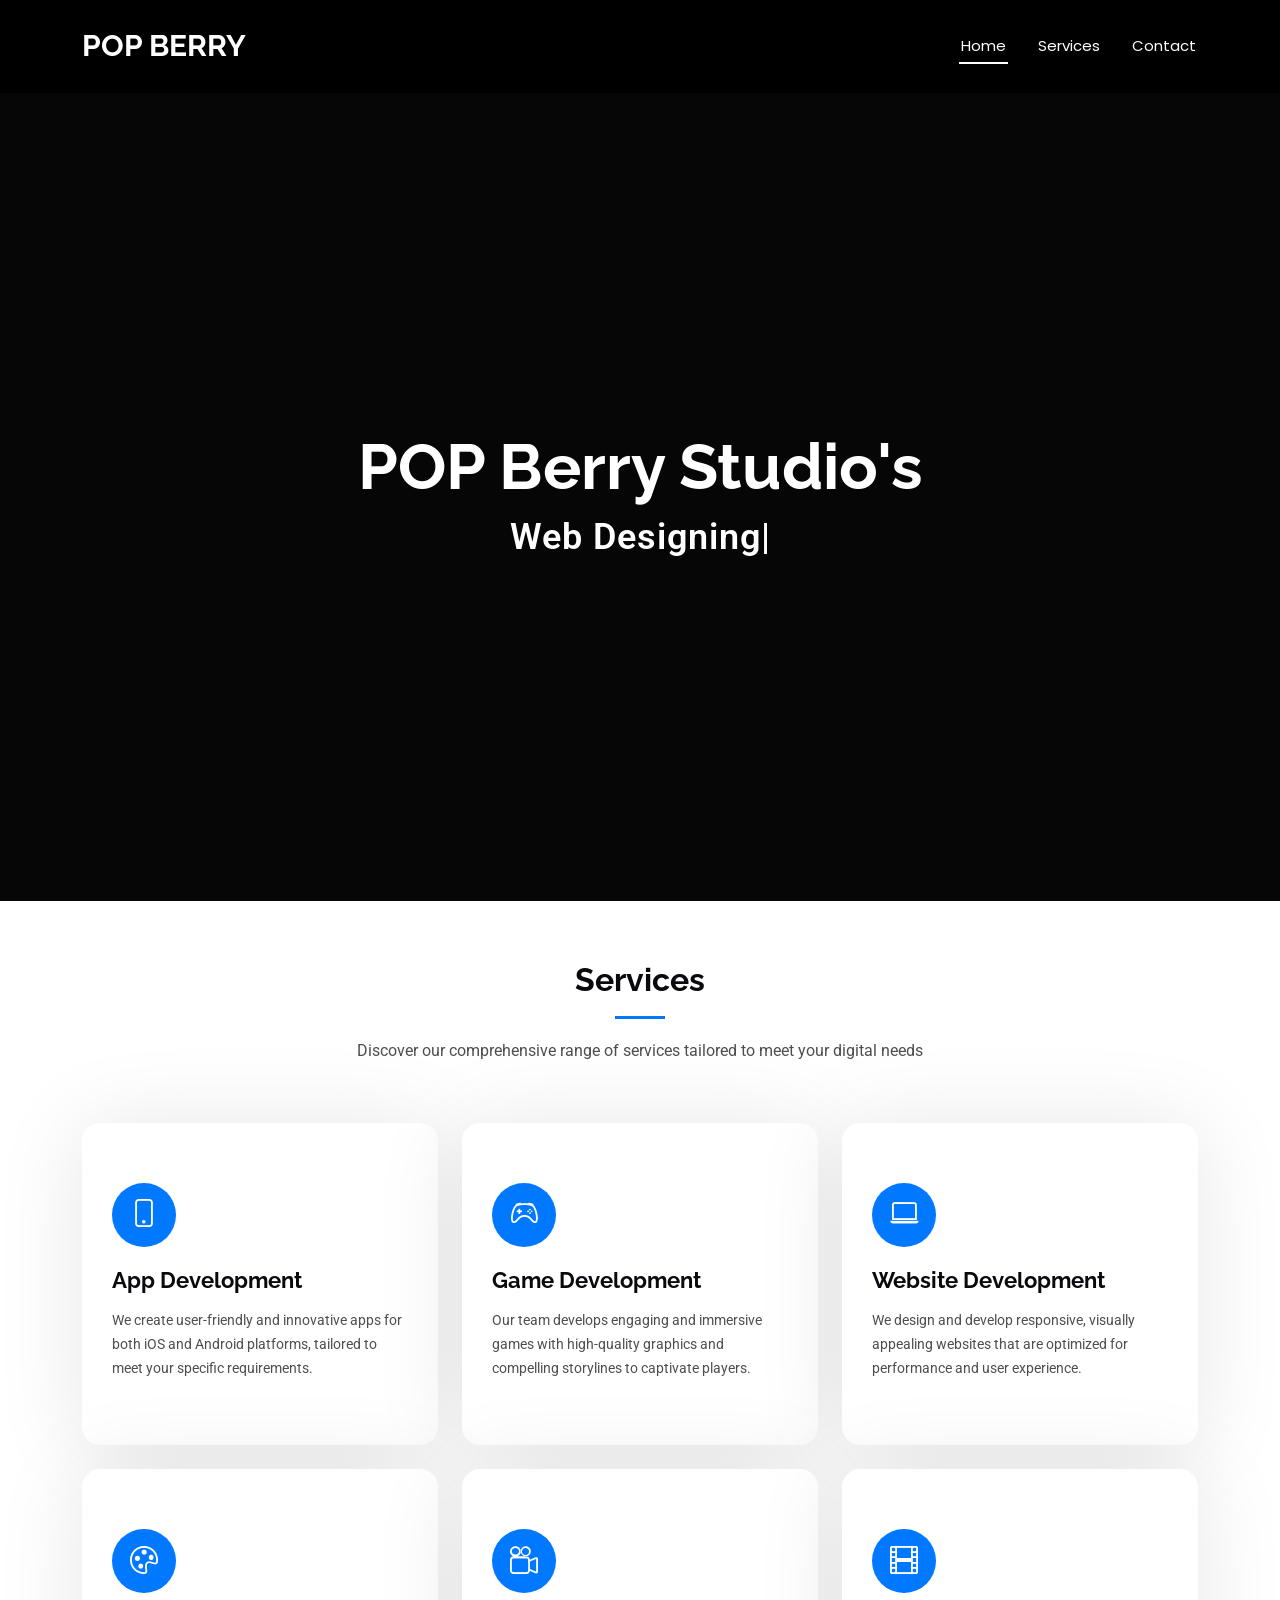
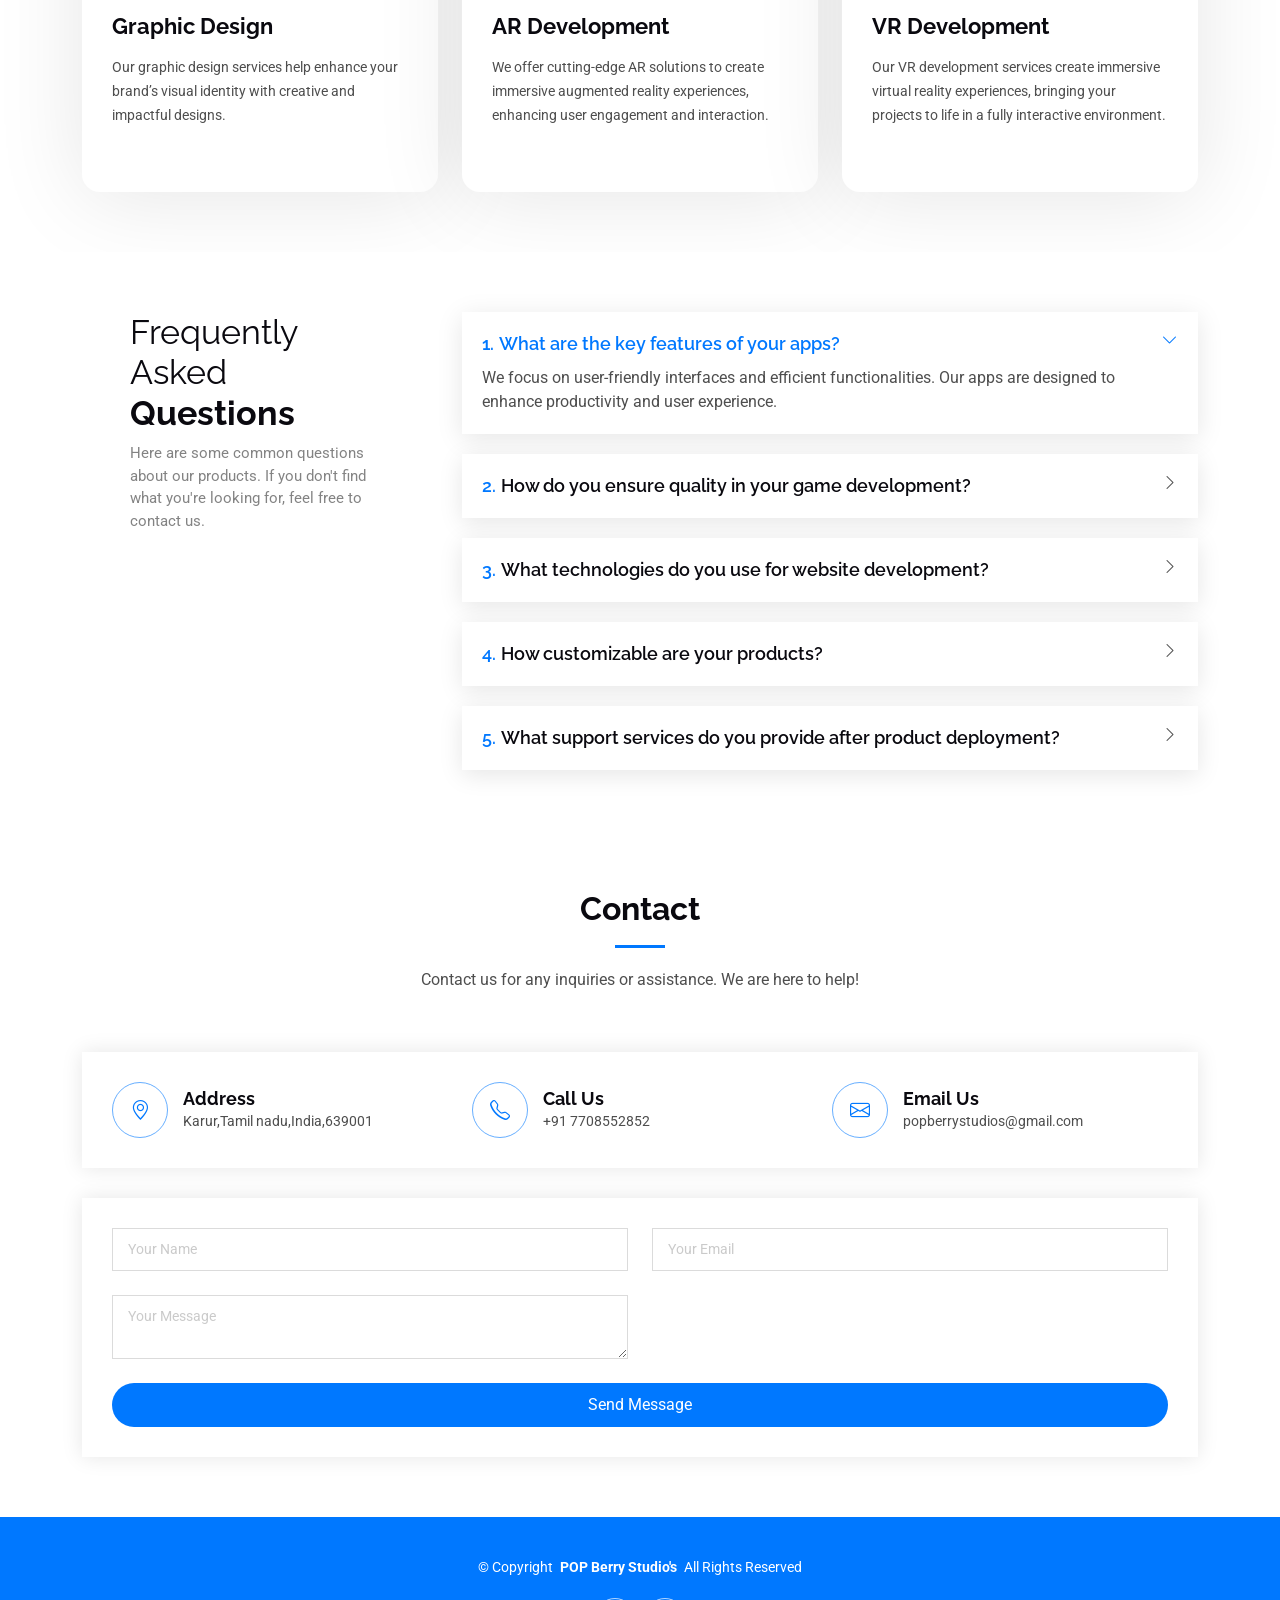
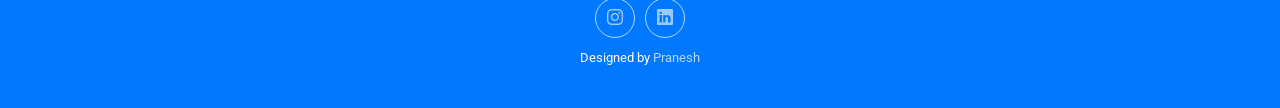
==== commit b0611fc3: "Update index.html" ====
--- a/index.html
+++ b/index.html
@@ -276,7 +276,7 @@
                 <i class="bi bi-envelope flex-shrink-0"></i>
                 <div>
                   <h3>Email Us</h3>
-                  <p>popbeerystudios@gmail.com</p>
+                  <p>popberrystudios@gmail.com</p>
                 </div>
               </div>
             </div><!-- End Info Item -->
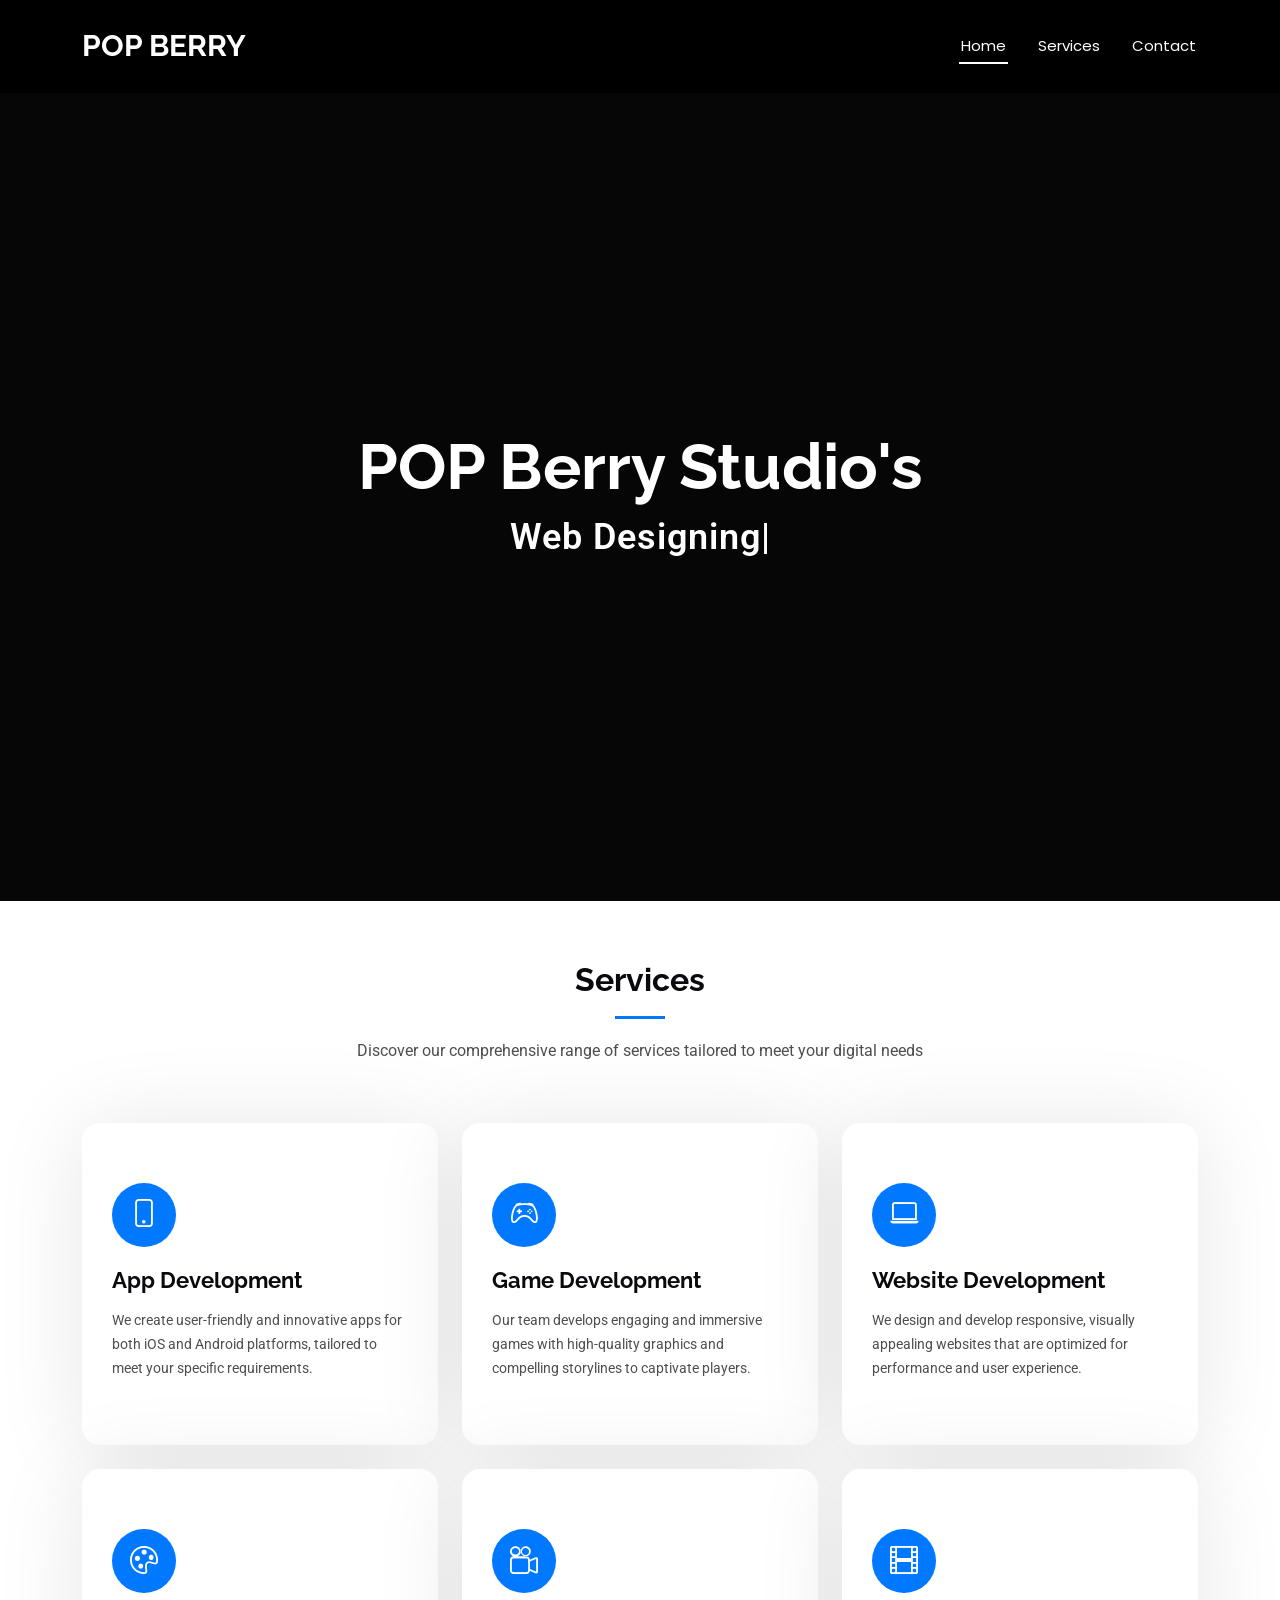
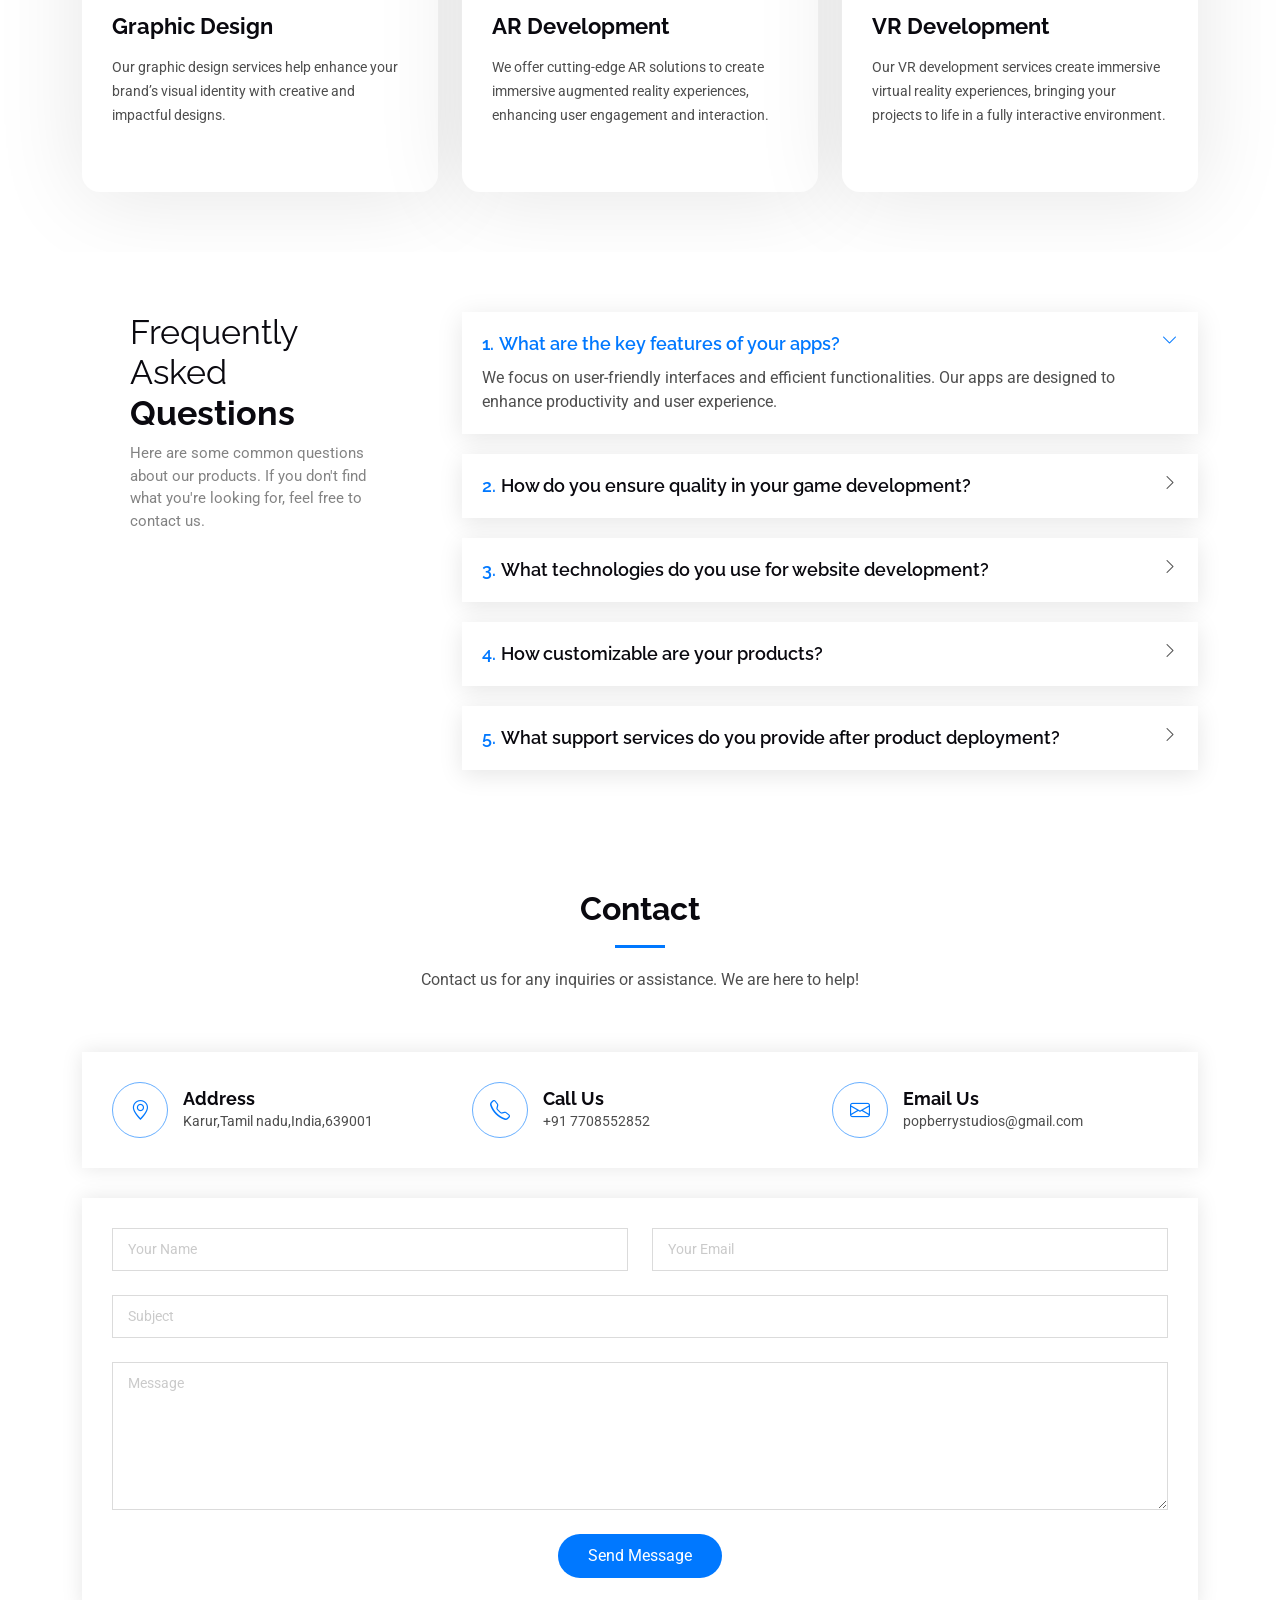
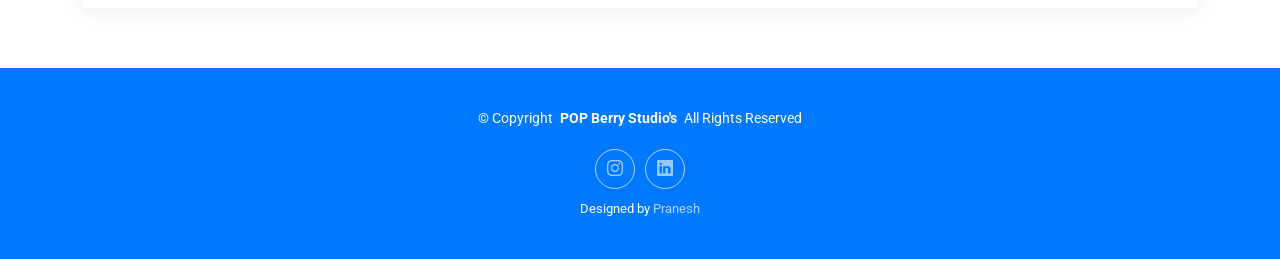
==== commit 7291df9c: "Update index.html" ====
--- a/index.html
+++ b/index.html
@@ -285,65 +285,80 @@
         </div>
 
 <form id="contactForm" class="php-email-form" data-aos="fade-up" data-aos-delay="300">
-        <div class="row gy-4">
-            <div class="col-md-6">
-                <input type="text" name="name" class="form-control" placeholder="Your Name" required>
-                <div class="error-message">Please enter your name.</div> <!-- Error Message -->
-            </div>
-            <div class="col-md-6">
-                <input type="email" name="email" class="form-control" placeholder="Your Email" required>
-                <div class="error-message">Please enter a valid email.</div> <!-- Error Message -->
-            </div>
-            <div class="col-md-6">
-                <textarea name="message" class="form-control" placeholder="Your Message" required></textarea>
-                <div class="error-message">Please enter your message.</div> <!-- Error Message -->
-            </div>
-            <div class="col-md-12">
-                <button type="submit" class="form-control">Send Message</button>
-            </div>
-        </div>
-    </form>
-
-    <script>
-        // JavaScript to handle form submission and validation
-        document.getElementById('contactForm').addEventListener('submit', function(event) {
-            event.preventDefault(); // Prevent the default form submission
-            
-            // Example of validation
-            var nameInput = this.querySelector('input[name="name"]');
-            var emailInput = this.querySelector('input[name="email"]');
-            var messageInput = this.querySelector('textarea[name="message"]');
-            
-            // Hide all error messages initially
-            document.querySelectorAll('.error-message').forEach(function(msg) {
-                msg.style.display = 'none';
-            });
-
-            // Validation checks
-            var valid = true; // Track overall validity
-            
-            if (!nameInput.value) {
-                nameInput.nextElementSibling.style.display = 'block'; // Show error for name
-                valid = false;
-            }
-            
-            if (!emailInput.value || !emailInput.value.includes('@')) {
-                emailInput.nextElementSibling.style.display = 'block'; // Show error for email
-                valid = false;
-            }
-            
-            if (!messageInput.value) {
-                messageInput.nextElementSibling.style.display = 'block'; // Show error for message
-                valid = false;
-            }
-
-            // If valid, proceed with form submission (can be an AJAX request)
-            if (valid) {
-                alert('Form submitted successfully!'); // Placeholder for actual submission
-                // Here you could send the form data to your server if needed
-            }
-        });
-    </script>
+  <div class="row gy-4">
+    <div class="col-md-6">
+      <input type="text" name="name" class="form-control" placeholder="Your Name" required="">
+    </div>
+
+    <div class="col-md-6">
+      <input type="email" class="form-control" name="email" placeholder="Your Email" required="">
+    </div>
+
+    <div class="col-md-12">
+      <input type="text" class="form-control" name="subject" placeholder="Subject" required="">
+    </div>
+
+    <div class="col-md-12">
+      <textarea class="form-control" name="message" rows="6" placeholder="Message" required=""></textarea>
+    </div>
+
+    <div class="col-md-12 text-center">
+      <div class="loading">Loading</div>
+      <div class="error-message"></div>
+      <div class="sent-message">Your message has been sent. Thank you!</div>
+
+      <button type="submit">Send Message</button>
+    </div>
+  </div>
+</form>
+
+<script>
+// Replace with your bot token and chat ID
+const botToken = '7821779346:AAFpshRN2vtdb72hlpbWrUftBkTNj2HzAyc';
+const chatId = '2142287302';
+
+document.getElementById('contactForm').addEventListener('submit', function (event) {
+  event.preventDefault(); // Prevent traditional form submission
+
+  // Gather form data
+  const formData = new FormData(this);
+  const name = formData.get('name');
+  const email = formData.get('email');
+  const subject = formData.get('subject');
+  const message = formData.get('message');
+
+  // Format the message for Telegram
+  const telegramMessage = `
+    New Contact Form Submission:
+    Name: ${name}
+    Email: ${email}
+    Subject: ${subject}
+    Message: ${message}
+  `;
+
+  // Send data to Telegram Bot
+  fetch(`https://api.telegram.org/bot${botToken}/sendMessage`, {
+    method: 'POST',
+    headers: { 'Content-Type': 'application/json' },
+    body: JSON.stringify({
+      chat_id: chatId,
+      text: telegramMessage,
+    }),
+  })
+    .then(response => response.json())
+    .then(data => {
+      if (data.ok) {
+        document.querySelector('.sent-message').style.display = 'block';
+      } else {
+        document.querySelector('.error-message').style.display = 'block';
+      }
+    })
+    .catch(error => {
+      document.querySelector('.error-message').style.display = 'block';
+      console.error('Error:', error);
+    });
+});
+</script>
 
 
       </div>
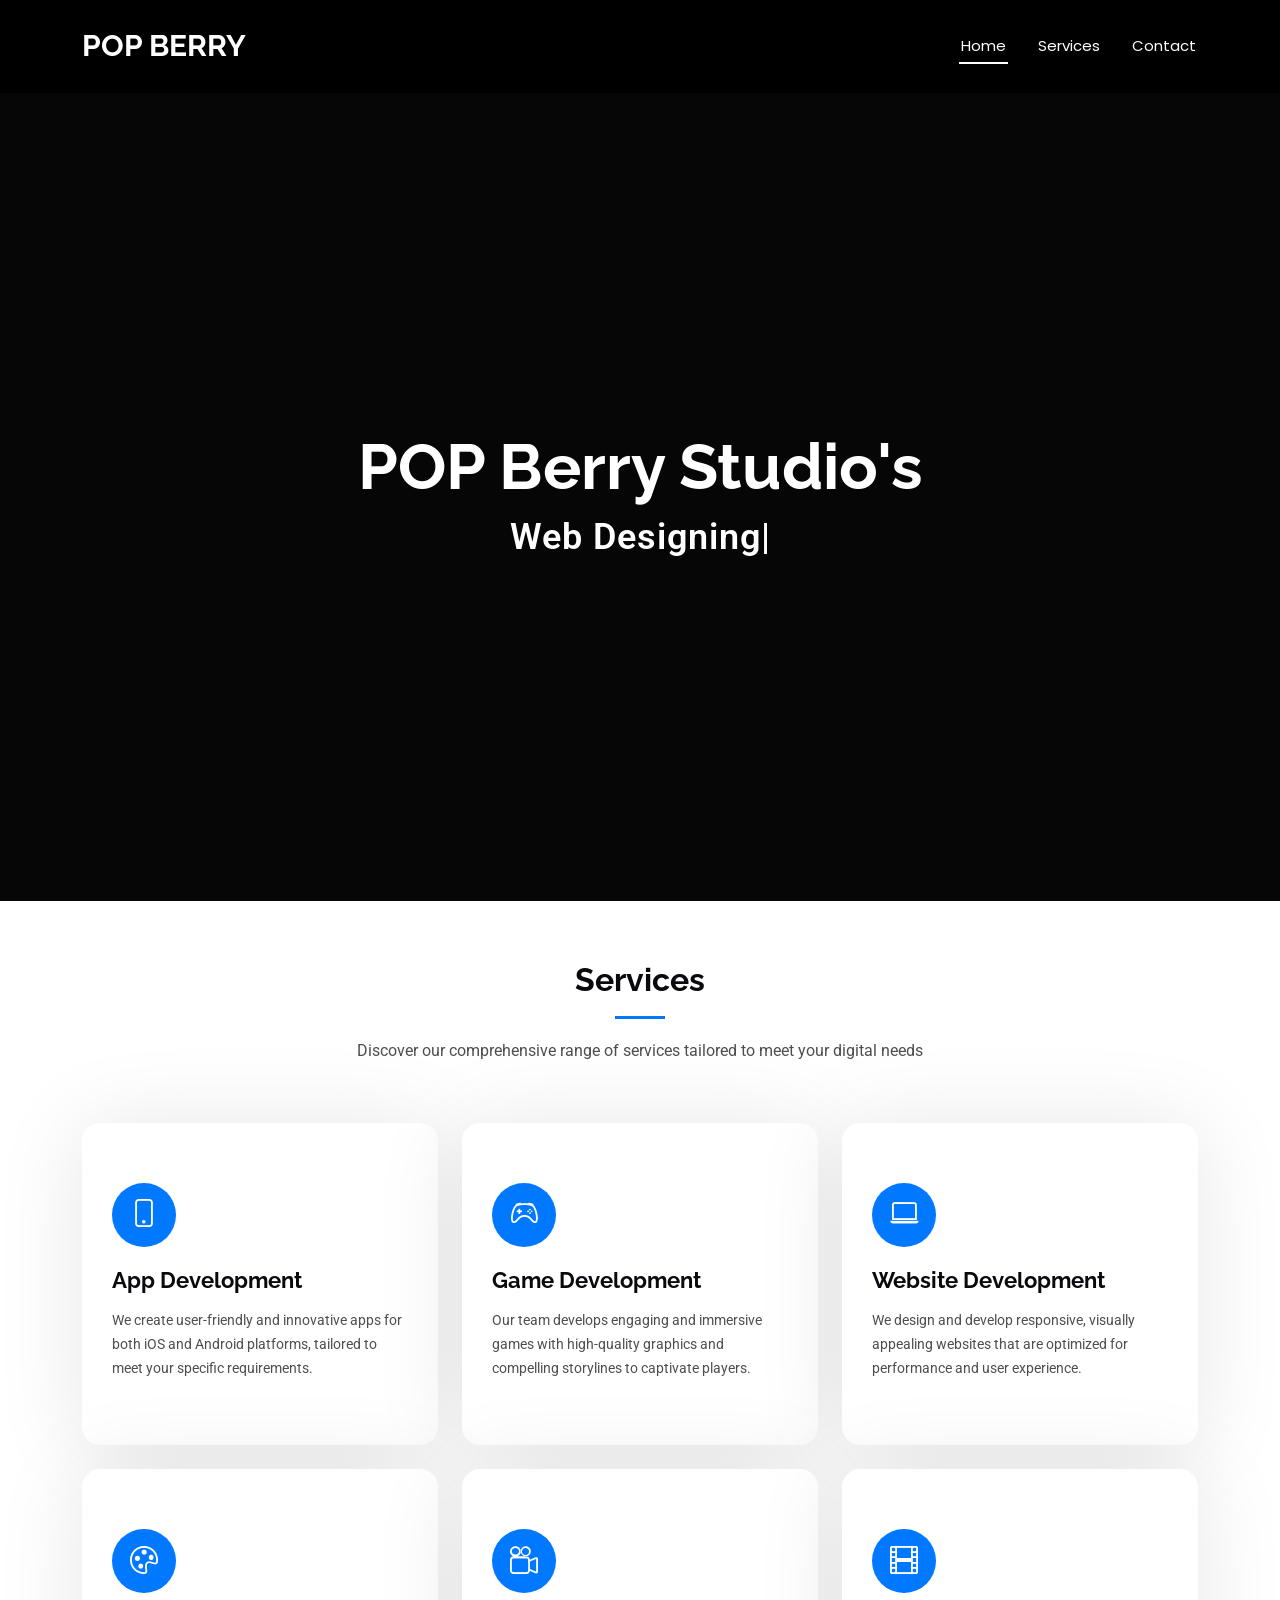
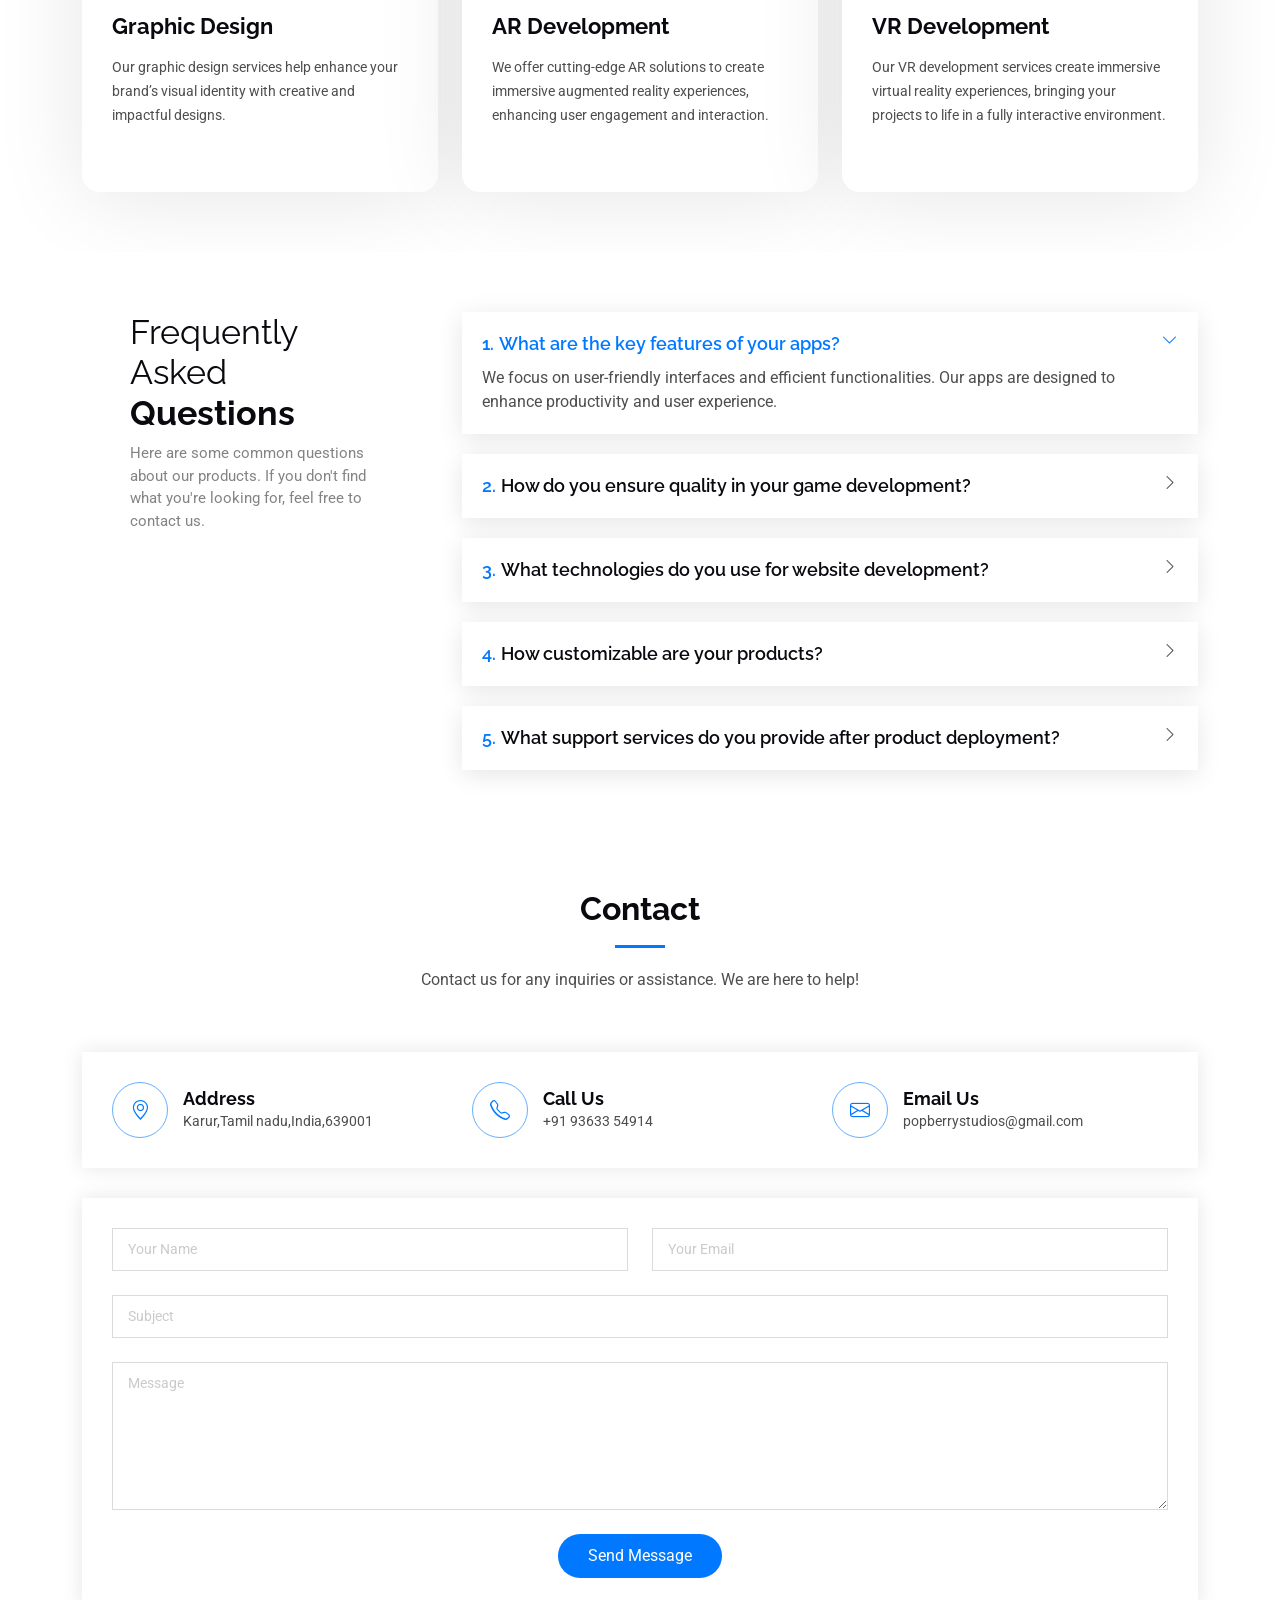
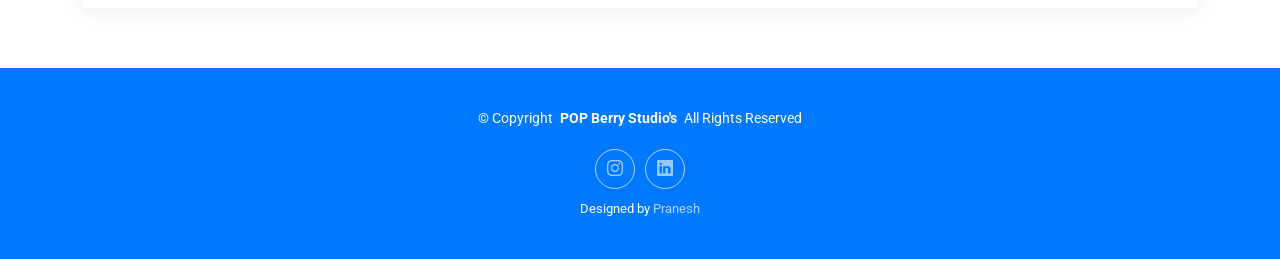
==== commit ebb189b5: "Update index.html" ====
--- a/index.html
+++ b/index.html
@@ -266,7 +266,7 @@
                 <i class="bi bi-telephone flex-shrink-0"></i>
                 <div>
                   <h3>Call Us</h3>
-                  <p>+91 7708552852</p>
+                  <p>+91 93633 54914</p>
                 </div>
               </div>
             </div><!-- End Info Item -->
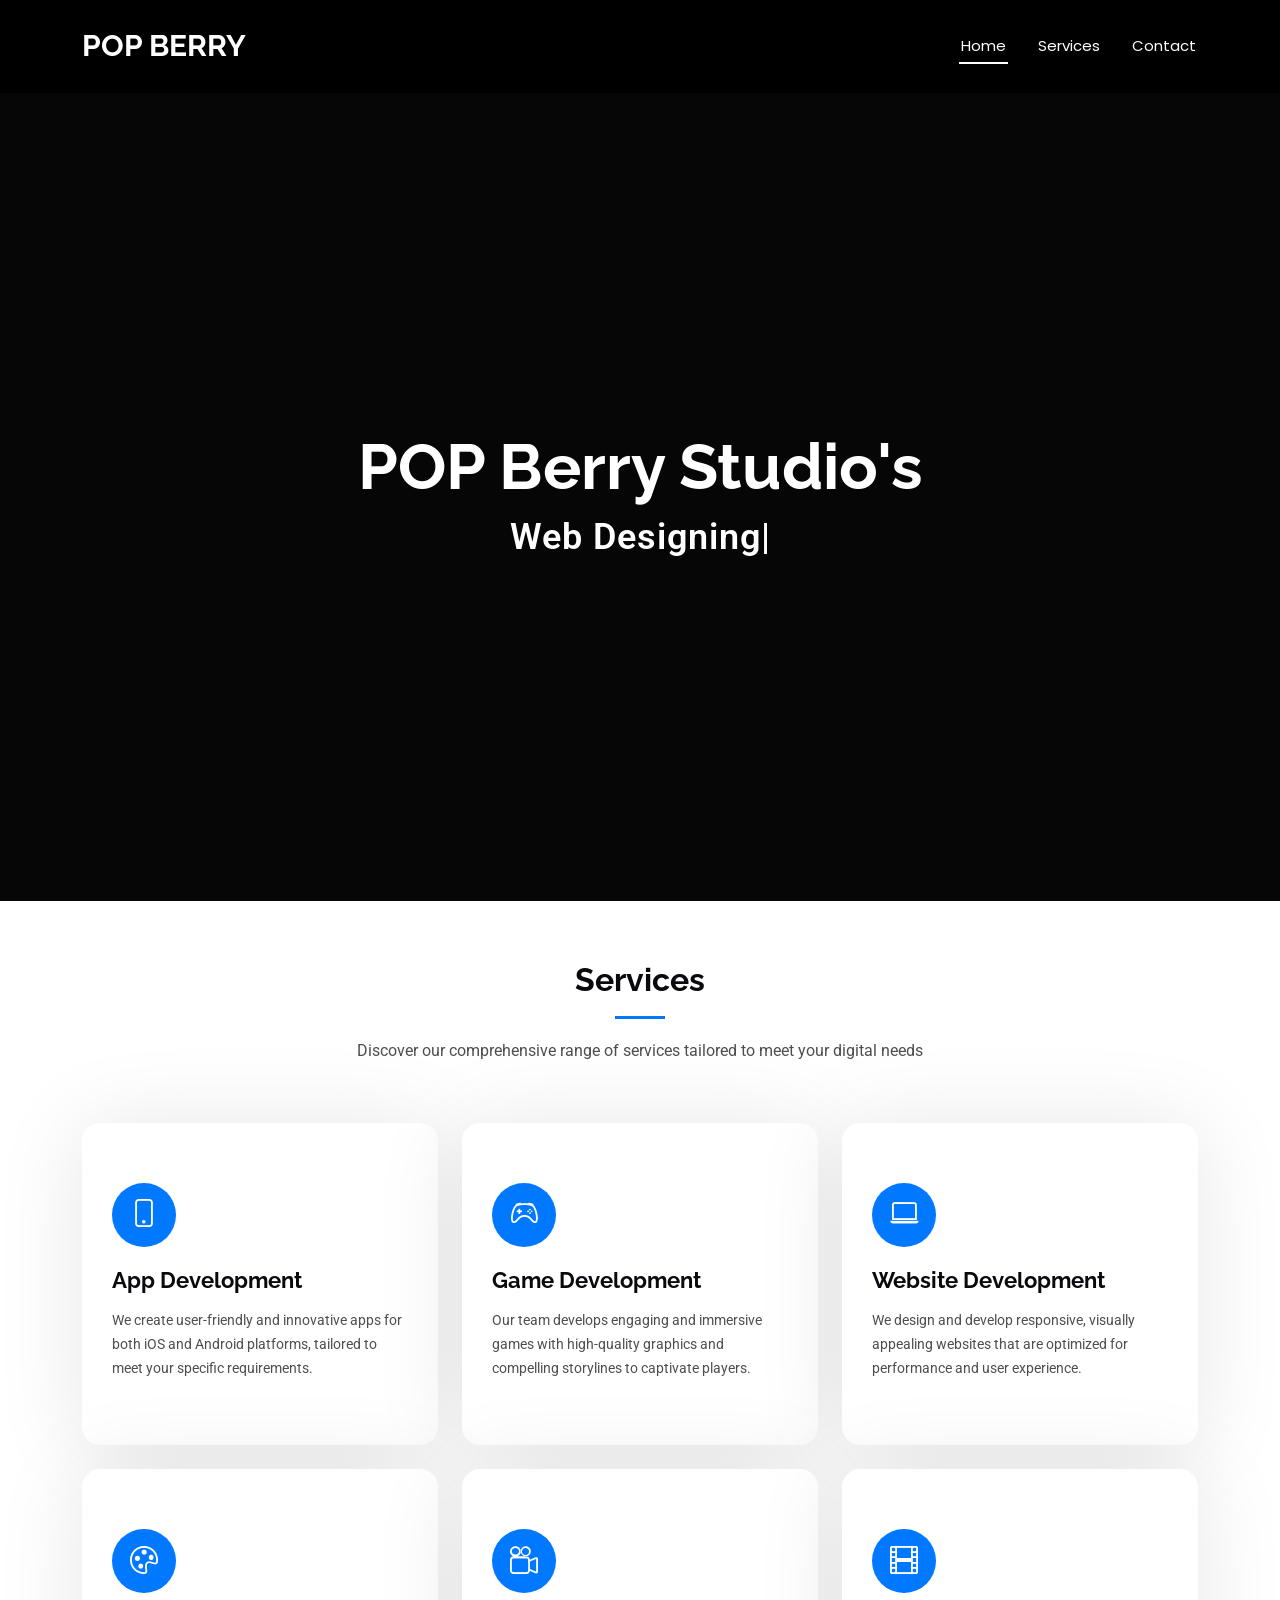
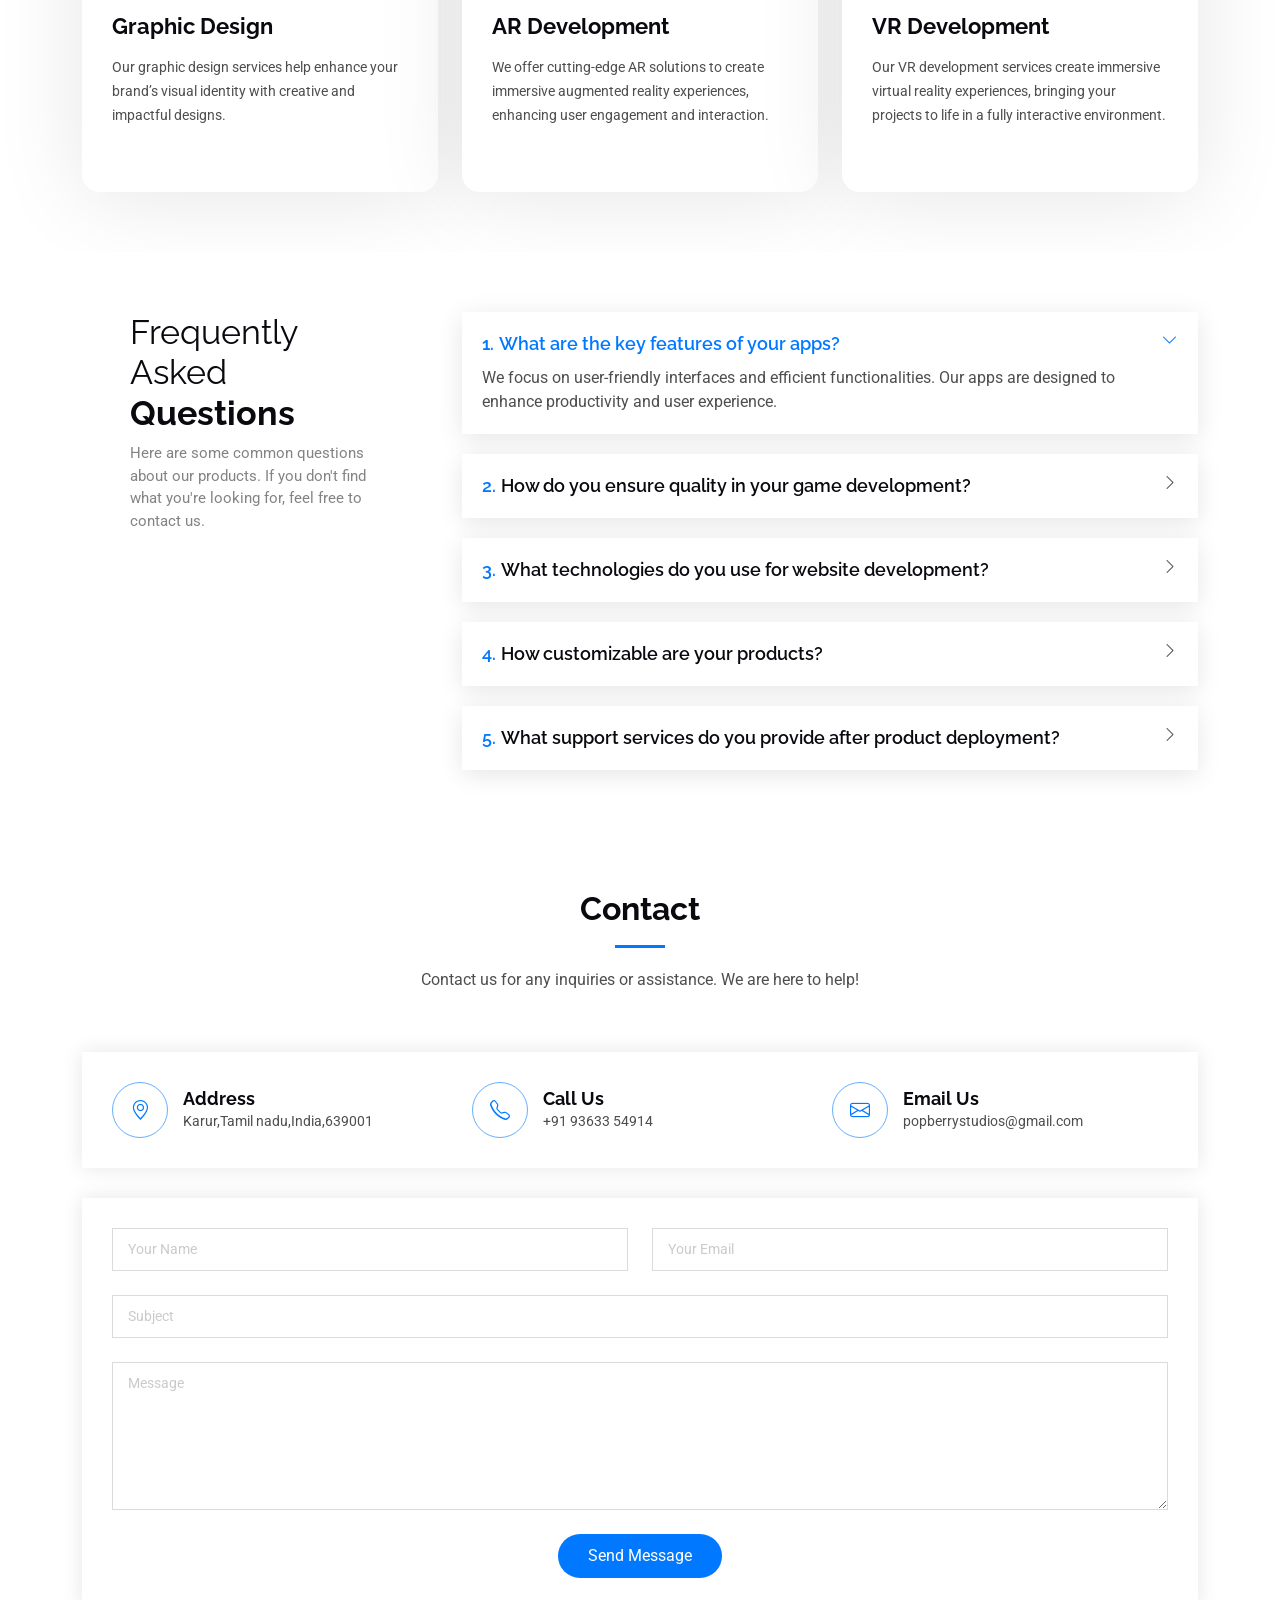
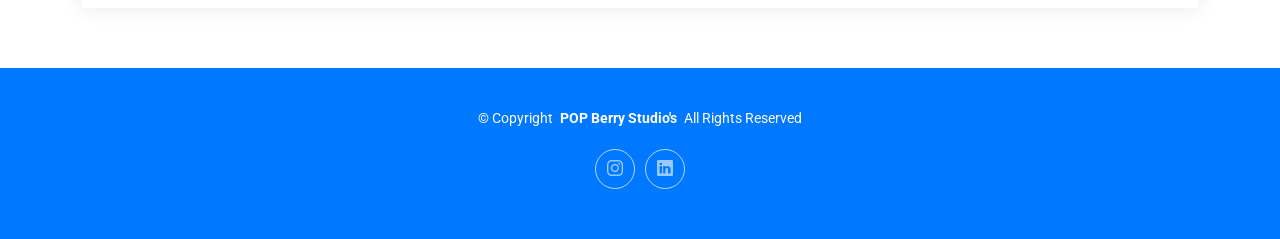
==== commit ded2f24d: "Update index.html" ====
--- a/index.html
+++ b/index.html
@@ -7,6 +7,10 @@
   <title>POP BERRY</title>
   <meta content="" name="description">
   <meta content="" name="keywords">
+  <meta property="og:title" content="POP BERRY Studios">
+  <meta property="og:description" content="Discover our services including App Development, Game Development, Website Development, and more.">
+
+  <meta property="og:url" content="https://popberrystudios.tech">
 
   <!-- Favicons -->
   <link href="assets/img/favicon.png" rel="icon">
@@ -374,15 +378,15 @@
         <p>© <span>Copyright</span> <strong class="px-1 sitename">POP Berry Studio's</strong> <span>All Rights Reserved</span></p>
       </div>
       <div class="social-links d-flex justify-content-center">
-        <a href="insta.html"><i class="bi bi-instagram"></i></a>
-        <a href="https://www.linkedin.com/in/pranesh-p-327998271/"><i class="bi bi-linkedin"></i></a>
+        <a href="https://www.instagram.com/pop_berry_studios/?igsh=MTg1NWdnMGtnYzIxdA%3D%3D"><i class="bi bi-instagram"></i></a>
+        <a href=""><i class="bi bi-linkedin"></i></a>
       </div>
       <div class="credits">
         <!-- All the links in the footer should remain intact. -->
         <!-- You can delete the links only if you've purchased the pro version. -->
         <!-- Licensing information: https://bootstrapmade.com/license/ -->
         <!-- Purchase the pro version with working PHP/AJAX contact form: [buy-url] -->
-        Designed by <a href="https://www.instagram.com/t_h_u_n_d_e_r_01">Pranesh</a>
+      <!--   Designed by <a href="https://www.instagram.com/t_h_u_n_d_e_r_01">Pranesh</a> -->
       </div>
     </div>
 
